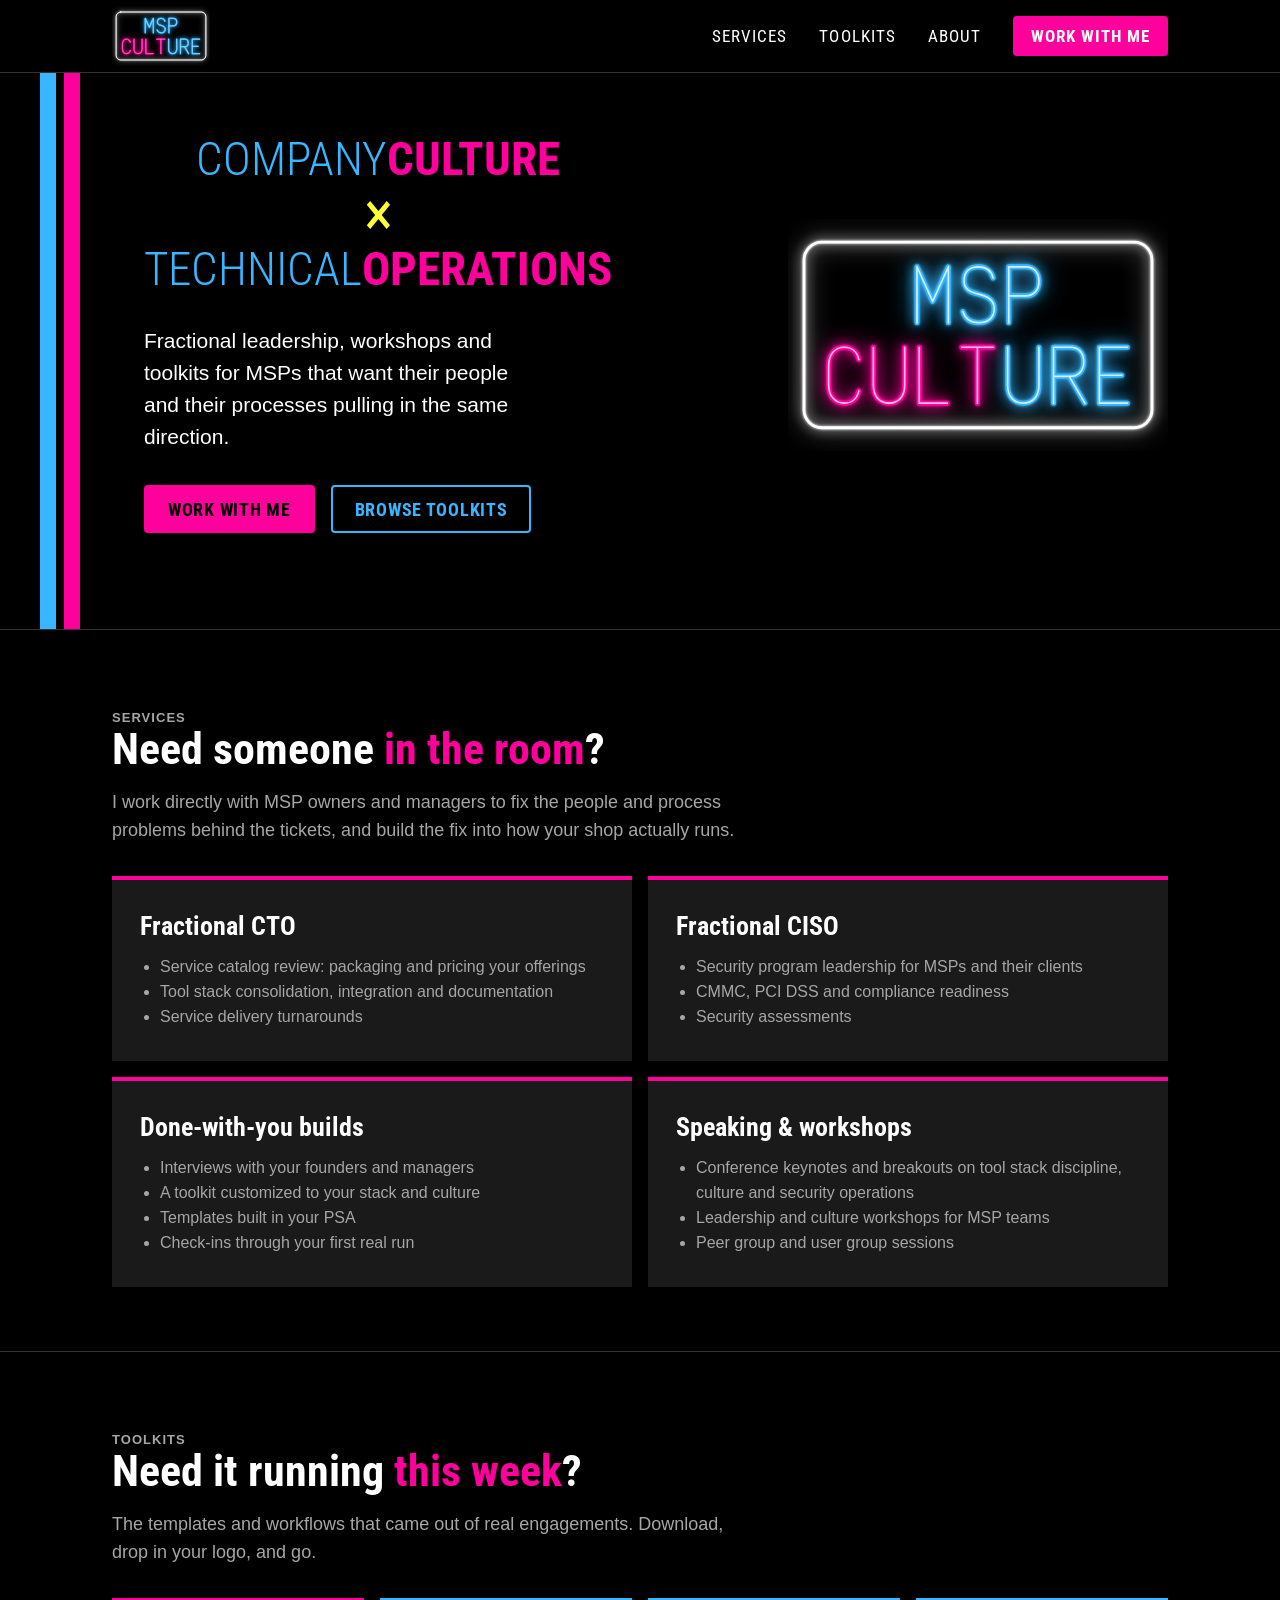
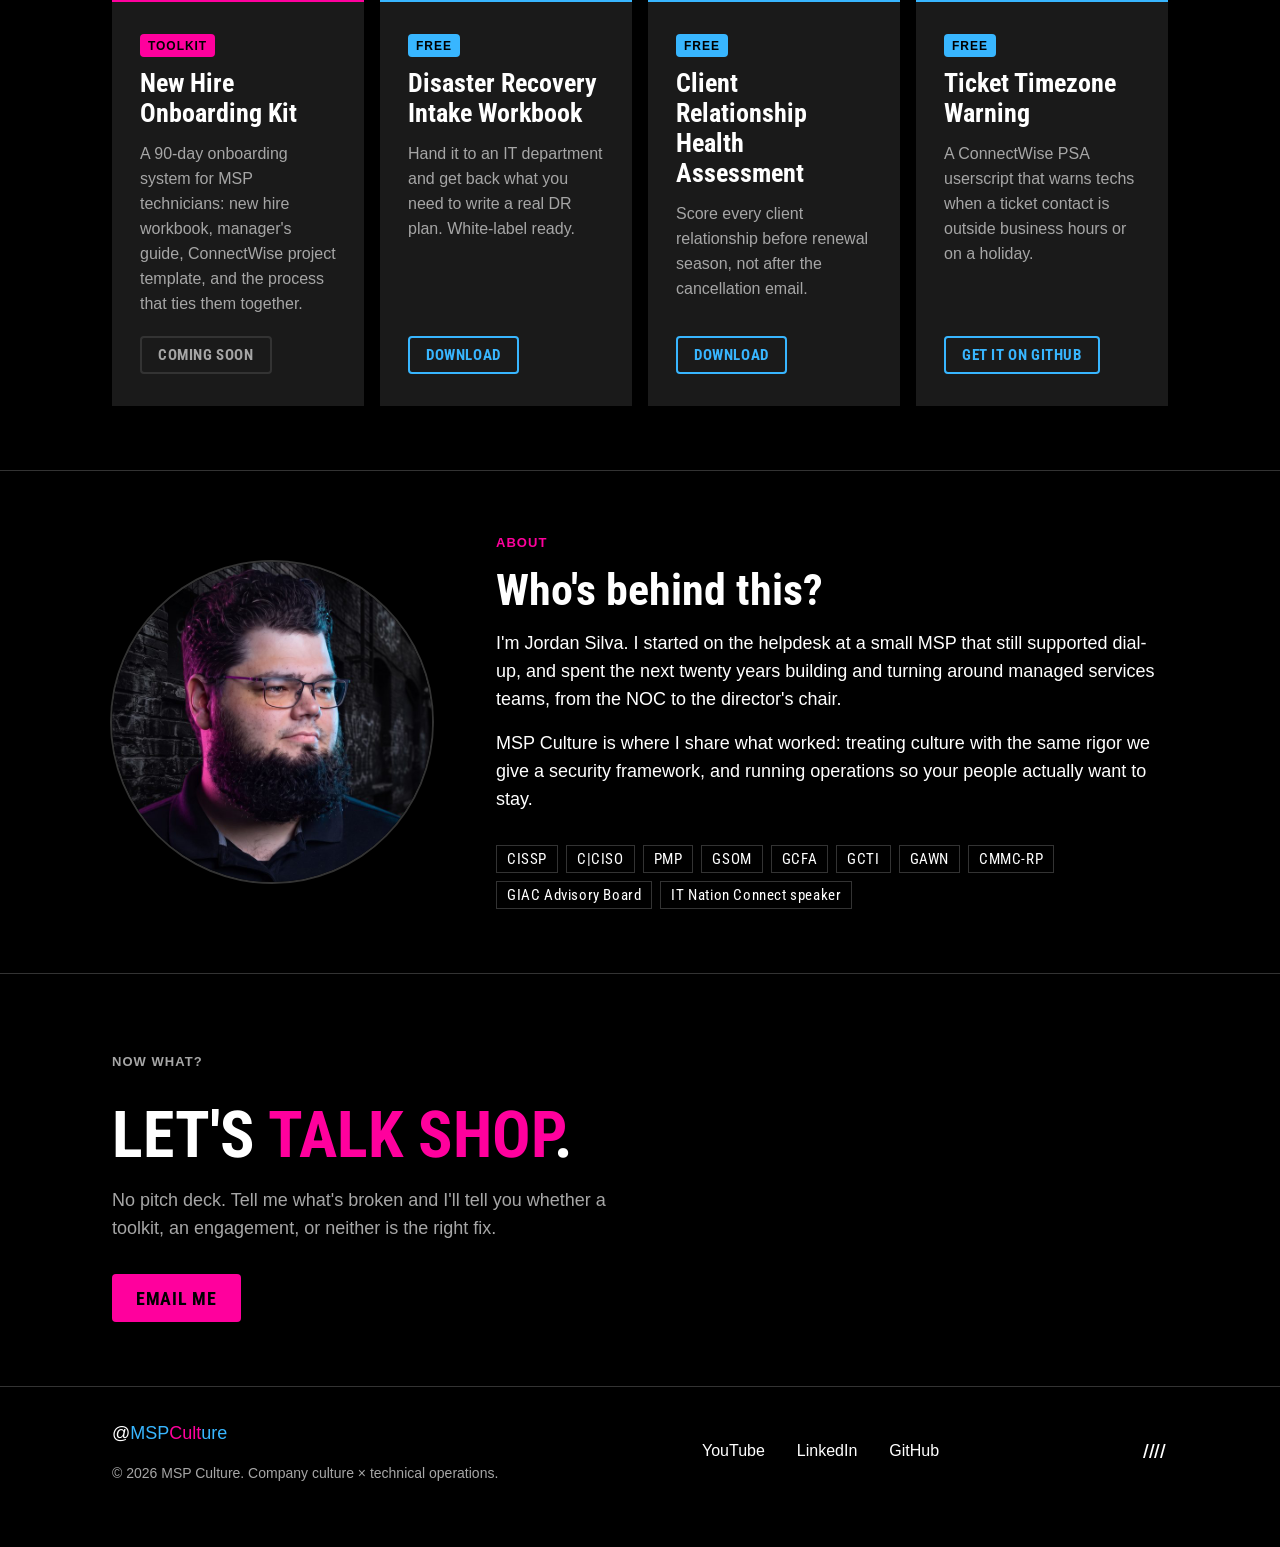
==== public/index.html @ 6aa575a7 "Rename pentest bullet to security assessments Co-Authored-By: Claude Opus 5.5 <noreply@anthropic.com" ====
<!doctype html>
<html lang="en">
<head>
<meta charset="utf-8">
<meta name="viewport" content="width=device-width, initial-scale=1">
<title>MSP Culture</title>
<meta name="description" content="Fractional leadership, workshops and toolkits for MSPs. Company culture × technical operations, from Jordan Silva.">
<meta property="og:title" content="MSP Culture">
<meta property="og:description" content="Fractional leadership, workshops and toolkits for MSPs. Company culture × technical operations.">
<meta property="og:image" content="https://mspculture.com/assets/og-image.jpg">
<meta property="og:url" content="https://mspculture.com/">
<meta name="twitter:card" content="summary_large_image">
<link rel="icon" href="assets/avatar.svg" type="image/svg+xml">
<link rel="preconnect" href="https://fonts.googleapis.com">
<link rel="preconnect" href="https://fonts.gstatic.com" crossorigin>
<link href="https://fonts.googleapis.com/css2?family=Roboto+Condensed:wght@300;400;700&display=swap" rel="stylesheet">
<style>
:root{
  --ground:#000;--surface-raised:#1a1a1a;--hairline:#333;
  --ink:#fff;--ink-muted:#a6a6a6;
  --cyan:#38b6ff;--magenta:#ff009d;--yellow:#ffff33;--on-accent:#000;
  --font-display:"Roboto Condensed","Arial Narrow",sans-serif;
  --font-sans:Aptos,Arial,Helvetica,sans-serif;
  --s1:8px;--s2:16px;--s4:32px;--s8:64px;
  --max:1120px;
  color-scheme:dark;
}
*{box-sizing:border-box}
html{scroll-behavior:smooth}
body{margin:0;background:var(--ground);color:var(--ink);font-family:var(--font-sans);font-size:18px;line-height:28px;-webkit-font-smoothing:antialiased}
img{max-width:100%;display:block}
a{color:var(--cyan)}
a:focus-visible,button:focus-visible{outline:2px solid var(--yellow);outline-offset:3px}
.wrap{max-width:var(--max);margin:0 auto;padding:0 var(--s4)}
.label{font-family:var(--font-sans);font-size:13px;line-height:16px;font-weight:700;letter-spacing:.08em;text-transform:uppercase;color:var(--magenta);margin:0 0 var(--s2)}
h1,h2,h3{font-family:var(--font-display);margin:0}
h2{font-size:44px;line-height:1.05;font-weight:700}
h3{font-size:26px;line-height:1.15;font-weight:700}
.muted{color:var(--ink-muted)}
.em{color:var(--magenta)}

/* buttons */
.btn{display:inline-block;font-family:var(--font-display);font-weight:700;font-size:18px;letter-spacing:.04em;text-transform:uppercase;text-decoration:none;padding:14px 22px 12px;border-radius:4px;border:2px solid transparent;line-height:1}
.btn-primary{background:var(--magenta);color:var(--on-accent)}
.btn-primary:hover{background:#ff3db3}
.btn-ghost{border-color:var(--cyan);color:var(--cyan)}
.btn-ghost:hover{background:var(--cyan);color:var(--on-accent)}
.btn-sm{font-size:15px;padding:10px 16px 9px}

/* header */
header{position:sticky;top:0;z-index:10;background:rgba(0,0,0,.92);backdrop-filter:blur(6px);border-bottom:1px solid var(--hairline)}
.nav{display:flex;align-items:center;justify-content:space-between;gap:var(--s2);height:72px}
.nav-logo img{height:60px;width:auto}
.nav ul{display:flex;gap:var(--s4);list-style:none;margin:0;padding:0;align-items:center}
.nav ul a{color:var(--ink);text-decoration:none;font-family:var(--font-display);font-size:17px;letter-spacing:.06em;text-transform:uppercase}
.nav ul a:hover{color:var(--cyan)}

/* hero */
.hero{position:relative;overflow:hidden;padding:var(--s8) 0 calc(var(--s8) + var(--s4))}
.stripes{position:absolute;top:0;bottom:0;left:max(16px,calc((100vw - var(--max))/2 - 40px));width:40px;pointer-events:none}
.stripes i{position:absolute;top:0;bottom:0;width:var(--s2)}
.stripes i:first-child{left:0;background:var(--cyan)}
.stripes i:last-child{left:24px;background:var(--magenta)}
.hero-grid{display:grid;grid-template-columns:minmax(0,1fr) minmax(0,380px);gap:var(--s8);align-items:center;padding-left:var(--s8)}
.lockup{display:inline-block;text-align:center;font-family:var(--font-display);text-transform:uppercase;font-size:clamp(26px,3.7vw,54px);line-height:.95;margin:0}
.lockup .l{font-weight:300;color:var(--cyan)}
.lockup .b{font-weight:700;color:var(--magenta)}
.lockup .x{display:block;color:var(--yellow);font-weight:400;font-size:1.3em;line-height:1;margin:.04em 0 .02em}
.hero p.lead{font-size:21px;line-height:32px;max-width:34ch;margin:var(--s4) 0}
.cta-row{display:flex;flex-wrap:wrap;gap:var(--s2)}
.hero-logo{width:100%;height:auto;max-width:380px;margin-left:auto}

/* sections */
section{padding:var(--s8) 0;border-top:1px solid var(--hairline)}
.sec-head{max-width:640px;margin-bottom:var(--s4)}
.sec-head p{margin:var(--s2) 0 0;color:var(--ink-muted)}

/* cards */
.grid{display:grid;grid-template-columns:repeat(auto-fill,minmax(250px,1fr));gap:var(--s2)}
.card{background:var(--surface-raised);padding:var(--s4) 28px;display:flex;flex-direction:column;gap:12px;border-top:4px solid var(--cyan)}
.card.paid{border-top-color:var(--magenta)}
.card p{margin:0;color:var(--ink-muted);font-size:16px;line-height:25px;flex:1}
.tag{align-self:flex-start;font-size:12px;line-height:1;font-weight:700;letter-spacing:.08em;text-transform:uppercase;padding:6px 8px 5px;border-radius:4px;background:var(--cyan);color:var(--on-accent)}
.paid .tag{background:var(--magenta)}
.card .btn{align-self:flex-start;margin-top:8px}

/* services */
.svc{display:grid;grid-template-columns:repeat(2,1fr);gap:var(--s2)}
.svc .card{border-top-color:var(--magenta)}
.svc ul{margin:0;padding-left:20px;color:var(--ink-muted);font-size:16px;line-height:25px;flex:1}

/* about */
.about{display:grid;grid-template-columns:320px 1fr;gap:var(--s8);align-items:center}
.headshot{width:100%;height:auto;aspect-ratio:1;border-radius:50%;object-fit:cover;box-shadow:0 0 0 2px var(--hairline)}
.about p{margin:0 0 var(--s2)}
.creds{display:flex;flex-wrap:wrap;gap:var(--s1);list-style:none;padding:0;margin:var(--s4) 0 0}
.creds li{font-family:var(--font-display);font-size:15px;letter-spacing:.04em;border:1px solid var(--hairline);padding:6px 10px 5px;line-height:1}

/* closing */
.closing{text-align:left}
.closing h2{font-size:clamp(40px,6vw,64px);text-transform:uppercase}
.closing p{max-width:52ch;color:var(--ink-muted);margin:var(--s2) 0 var(--s4)}

/* footer */
footer{border-top:1px solid var(--hairline);padding:var(--s4) 0 var(--s8)}
.foot{display:flex;flex-wrap:wrap;justify-content:space-between;align-items:center;gap:var(--s4)}
.handle{font-size:18px;color:var(--ink)}
.handle .c{color:var(--cyan)}.handle .m{color:var(--magenta)}
.foot nav{display:flex;gap:var(--s4);flex-wrap:wrap}
.foot nav a{color:var(--ink);text-decoration:none;font-size:16px}
.foot nav a:hover{color:var(--cyan)}
.slashes{font-family:var(--font-display);font-weight:700;letter-spacing:.1em;color:var(--ink)}
.copy{font-size:14px;line-height:20px;color:var(--ink-muted);margin-top:var(--s2)}

@media (max-width:900px){
  .hero-grid{grid-template-columns:minmax(0,1fr);gap:var(--s4)}
  .lockup{font-size:clamp(26px,7.2vw,60px)}
  .hero-logo{margin:0;max-width:300px;order:-1}
  .svc{grid-template-columns:1fr}
  .about{grid-template-columns:1fr;gap:var(--s4)}
  .headshot{max-width:260px}
  .nav ul li:not(:last-child){display:none}
}
@media (max-width:600px){
  body{font-size:17px;line-height:26px}
  .wrap{padding:0 20px}
  .nav{height:60px}
  .nav-logo img{height:40px}
  .nav .btn-sm{font-size:13px;padding:9px 12px 8px}
  .hero{padding:40px 0 48px}
  .hero-logo{display:none}
  .hero-grid{padding-left:28px}
  .stripes{left:8px;width:20px}
  .stripes i{width:6px}.stripes i:last-child{left:10px}
  .lockup{font-size:clamp(24px,7vw,40px);line-height:1}
  .hero p.lead{font-size:18px;line-height:28px;margin:24px 0 28px}
  .cta-row{flex-direction:column;gap:12px}
  .cta-row .btn{text-align:center;width:100%}
  section{padding:48px 0}
  .sec-head{margin-bottom:24px}
  h2{font-size:30px;line-height:1.1}
  h3{font-size:22px}
  .grid,.svc{gap:12px}
  .card{padding:24px 20px;gap:10px}
  .card .btn{align-self:stretch;text-align:center}
  .headshot{max-width:180px}
  .about{gap:24px}
  .creds li{font-size:13px;padding:5px 8px 4px}
  .closing h2{font-size:36px}
  .foot{flex-direction:column;align-items:flex-start;gap:20px}
  .slashes{display:none}
}
@media (prefers-reduced-motion:reduce){html{scroll-behavior:auto}}
</style>
</head>
<body>

<header>
  <div class="wrap nav">
    <a class="nav-logo" href="#top" aria-label="MSP Culture home"><img src="assets/logo-neon.svg" alt="MSP Culture" width="79" height="48"></a>
    <nav aria-label="Main">
      <ul>
        <li><a href="#services">Services</a></li>
        <li><a href="#toolkits">Toolkits</a></li>
        <li><a href="#about">About</a></li>
        <li><a class="btn btn-primary btn-sm" href="#work-with-me">Work with me</a></li>
      </ul>
    </nav>
  </div>
</header>

<main id="top">

  <div class="hero">
    <div class="stripes" aria-hidden="true"><i></i><i></i></div>
    <div class="wrap hero-grid">
      <div>
        <h1 class="lockup">
          <span class="l">Company</span><span class="b">Culture</span>
          <span class="x" aria-label="times">×</span>
          <span class="l">Technical</span><span class="b">Operations</span>
        </h1>
        <p class="lead">Fractional leadership, workshops and toolkits for MSPs that want their people and their processes pulling in the same direction.</p>
        <div class="cta-row">
          <a class="btn btn-primary" href="#services">Work with me</a>
          <a class="btn btn-ghost" href="#toolkits">Browse toolkits</a>
        </div>
      </div>
      <img class="hero-logo" src="assets/logo-neon.svg" alt="" width="720" height="440">
    </div>
  </div>

  <section id="services">
    <div class="wrap">
      <div class="sec-head">
        <p class="label">Services</p>
        <h2>Need someone <span class="em">in the room</span>?</h2>
        <p>I work directly with MSP owners and managers to fix the people and process problems behind the tickets, and build the fix into how your shop actually runs.</p>
      </div>
      <div class="svc">
        <article class="card">
          <h3>Fractional CTO</h3>
          <ul>
            <li>Service catalog review: packaging and pricing your offerings</li>
            <li>Tool stack consolidation, integration and documentation</li>
            <li>Service delivery turnarounds</li>
          </ul>
        </article>
        <article class="card">
          <h3>Fractional CISO</h3>
          <ul>
            <li>Security program leadership for MSPs and their clients</li>
            <li>CMMC, PCI DSS and compliance readiness</li>
            <li>Security assessments</li>
          </ul>
        </article>
        <article class="card">
          <h3>Done-with-you builds</h3>
          <ul>
            <li>Interviews with your founders and managers</li>
            <li>A toolkit customized to your stack and culture</li>
            <li>Templates built in your PSA</li>
            <li>Check-ins through your first real run</li>
          </ul>
        </article>
        <article class="card">
          <h3>Speaking &amp; workshops</h3>
          <ul>
            <li>Conference keynotes and breakouts on tool stack discipline, culture and security operations</li>
            <li>Leadership and culture workshops for MSP teams</li>
            <li>Peer group and user group sessions</li>
          </ul>
        </article>
      </div>
    </div>
  </section>

  <section id="toolkits">
    <div class="wrap">
      <div class="sec-head">
        <p class="label">Toolkits</p>
        <h2>Need it running <span class="em">this week</span>?</h2>
        <p>The templates and workflows that came out of real engagements. Download, drop in your logo, and go.</p>
      </div>
      <div class="grid">
        <article class="card paid">
          <span class="tag">Toolkit</span>
          <h3>New Hire Onboarding Kit</h3>
          <p>A 90-day onboarding system for MSP technicians: new hire workbook, manager's guide, ConnectWise project template, and the process that ties them together.</p>
          <span class="btn btn-ghost btn-sm" style="border-color:var(--hairline);color:var(--ink-muted)">Coming soon</span>
        </article>
        <article class="card">
          <span class="tag">Free</span>
          <h3>Disaster Recovery Intake Workbook</h3>
          <p>Hand it to an IT department and get back what you need to write a real DR plan. White-label ready.</p>
          <a class="btn btn-ghost btn-sm" href="https://github.com/MSPCulture/msp-culture">Download</a>
        </article>
        <article class="card">
          <span class="tag">Free</span>
          <h3>Client Relationship Health Assessment</h3>
          <p>Score every client relationship before renewal season, not after the cancellation email.</p>
          <a class="btn btn-ghost btn-sm" href="https://github.com/MSPCulture/msp-culture">Download</a>
        </article>
        <article class="card">
          <span class="tag">Free</span>
          <h3>Ticket Timezone Warning</h3>
          <p>A ConnectWise PSA userscript that warns techs when a ticket contact is outside business hours or on a holiday.</p>
          <a class="btn btn-ghost btn-sm" href="https://github.com/MSPCulture/msp-culture">Get it on GitHub</a>
        </article>
      </div>
    </div>
  </section>

  <section id="about">
    <div class="wrap about">
      <img class="headshot" src="assets/jordan-silva.jpg" alt="Jordan Silva" width="720" height="720">
      <div>
        <p class="label">About</p>
        <h2>Who's behind this?</h2>
        <p style="margin-top:var(--s2)">I'm Jordan Silva. I started on the helpdesk at a small MSP that still supported dial-up, and spent the next twenty years building and turning around managed services teams, from the NOC to the director's chair.</p>
        <p>MSP Culture is where I share what worked: treating culture with the same rigor we give a security framework, and running operations so your people actually want to stay.</p>
        <ul class="creds" aria-label="Credentials">
          <li>CISSP</li><li>C|CISO</li><li>PMP</li><li>GSOM</li><li>GCFA</li><li>GCTI</li><li>GAWN</li><li>CMMC-RP</li><li>GIAC Advisory Board</li><li>IT Nation Connect speaker</li>
        </ul>
      </div>
    </div>
  </section>

  <section id="work-with-me">
    <div class="wrap closing">
      <p class="label">Now what?</p>
      <h2>Let's <span class="em">talk shop</span>.</h2>
      <p>No pitch deck. Tell me what's broken and I'll tell you whether a toolkit, an engagement, or neither is the right fix.</p>
      <div class="cta-row">
        <a class="btn btn-primary" href="mailto:jordan@mspculture.com">Email me</a>
      </div>
    </div>
  </section>

</main>

<footer>
  <div class="wrap">
    <div class="foot">
      <div>
        <div class="handle">@<span class="c">MSP</span><span class="m">Cult</span><span class="c">ure</span></div>
        <div class="copy">© 2026 MSP Culture. Company culture × technical operations.</div>
      </div>
      <nav aria-label="Social">
        <a href="https://www.youtube.com/@mspculture">YouTube</a>
        <a href="https://www.linkedin.com/in/jordansilva">LinkedIn</a>
        <a href="https://github.com/MSPCulture">GitHub</a>
      </nav>
      <div class="slashes" aria-hidden="true">////</div>
    </div>
  </div>
</footer>

</body>
</html>
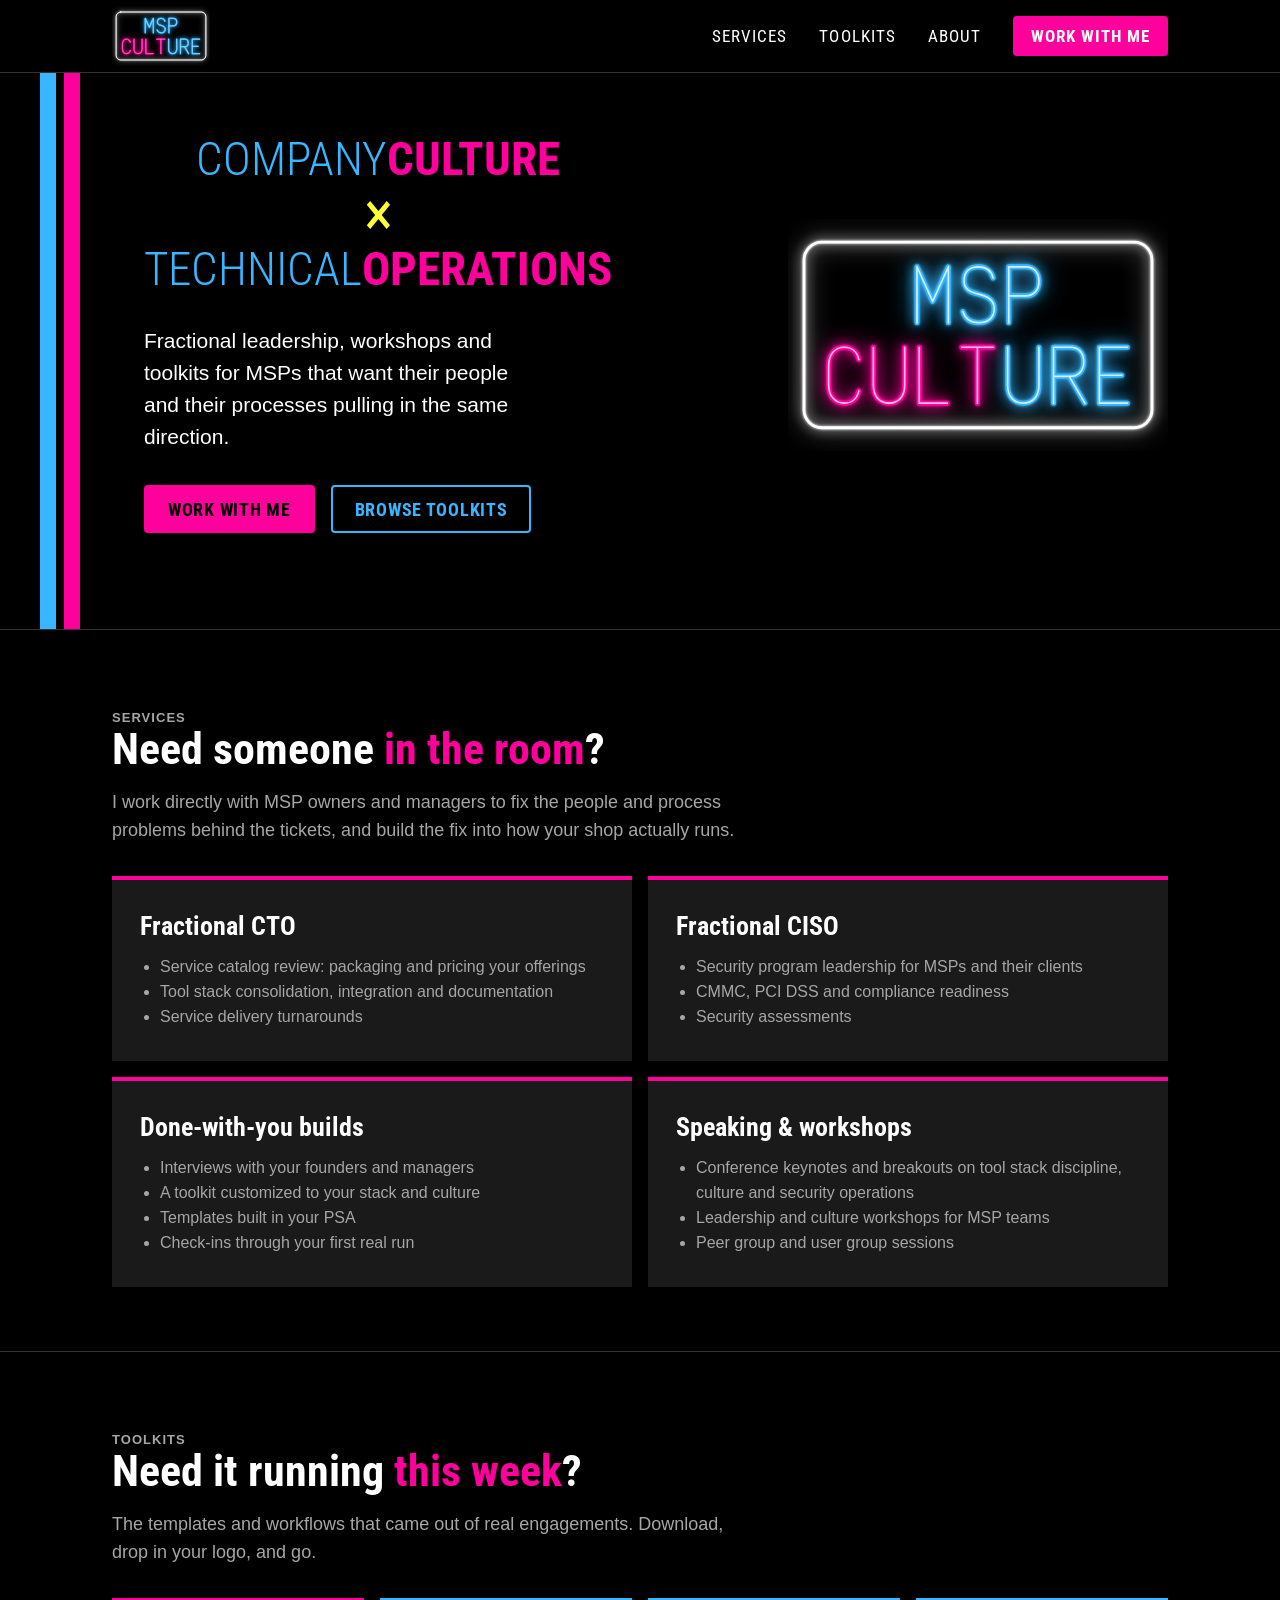
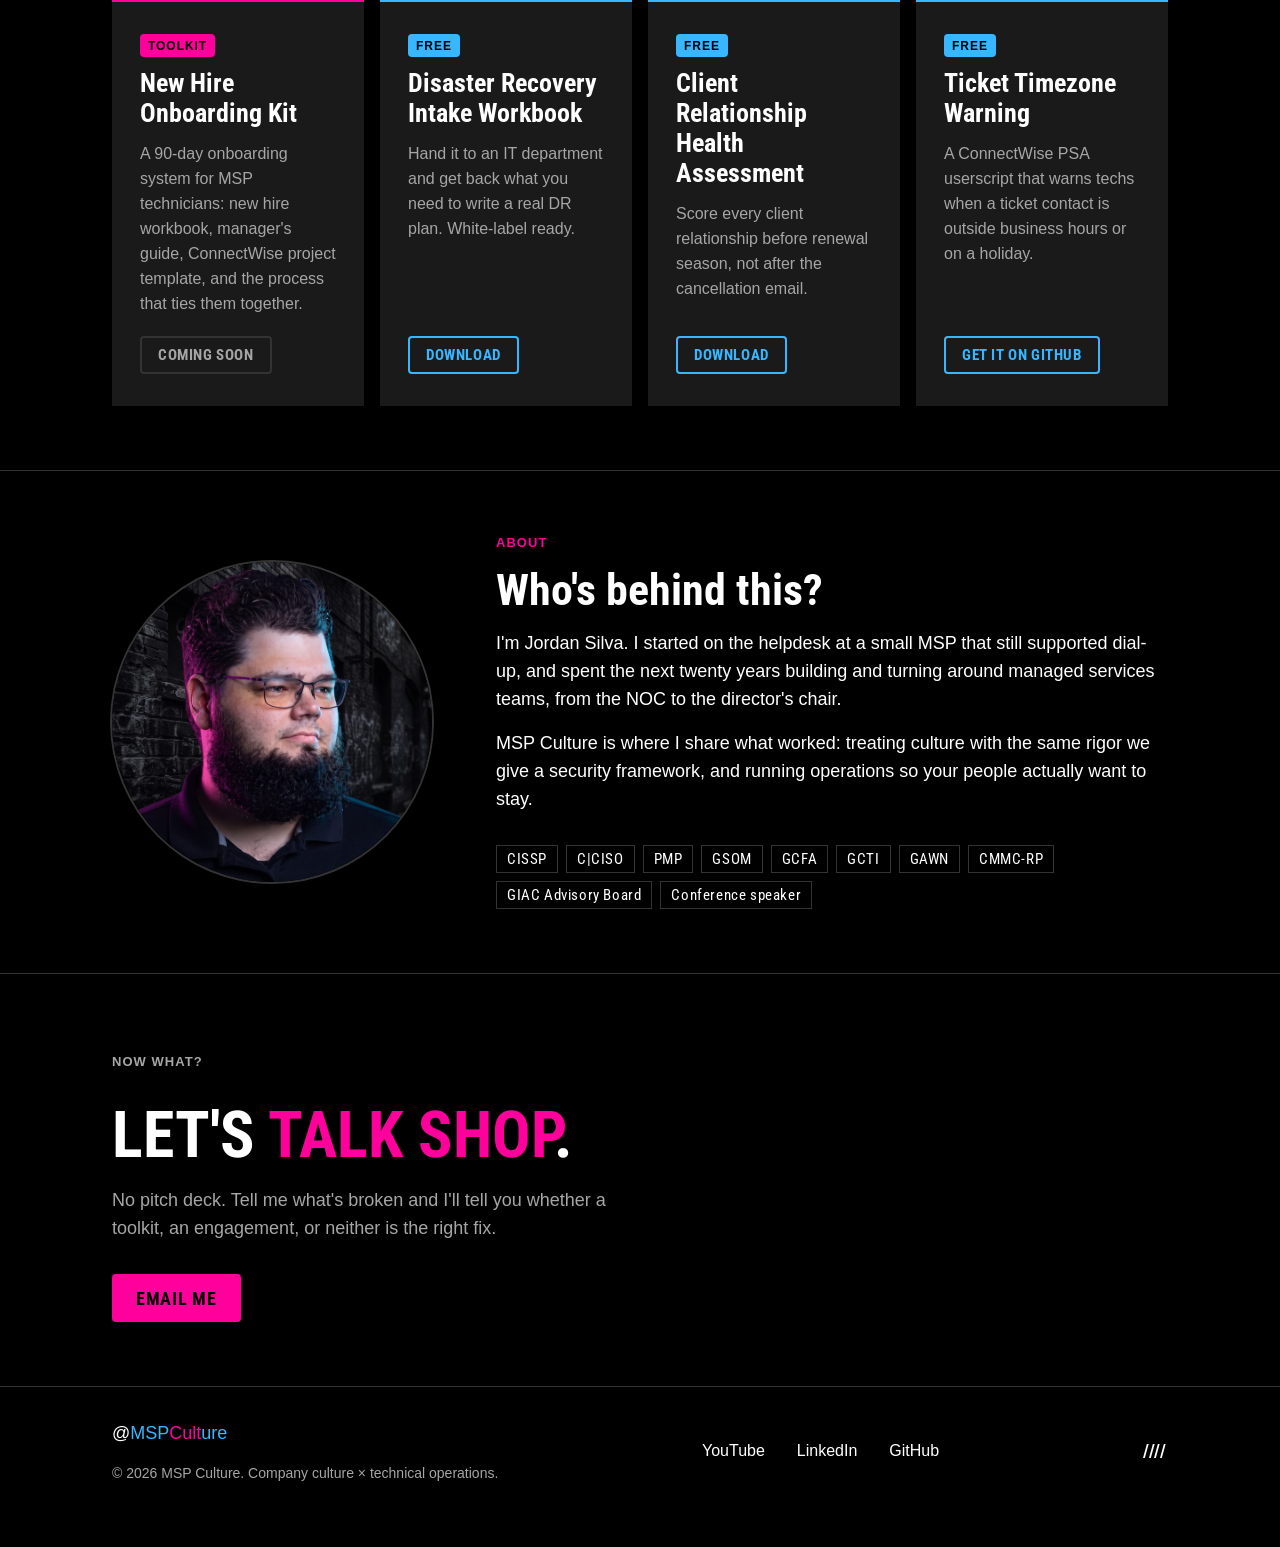
==== commit 5e929b50: "Generalize speaker credential to conference speaker Co-Authored-By: Claude Opus 5.5 <noreply@anthrop" ====
--- a/public/index.html
+++ b/public/index.html
@@ -280,7 +280,7 @@
         <p style="margin-top:var(--s2)">I'm Jordan Silva. I started on the helpdesk at a small MSP that still supported dial-up, and spent the next twenty years building and turning around managed services teams, from the NOC to the director's chair.</p>
         <p>MSP Culture is where I share what worked: treating culture with the same rigor we give a security framework, and running operations so your people actually want to stay.</p>
         <ul class="creds" aria-label="Credentials">
-          <li>CISSP</li><li>C|CISO</li><li>PMP</li><li>GSOM</li><li>GCFA</li><li>GCTI</li><li>GAWN</li><li>CMMC-RP</li><li>GIAC Advisory Board</li><li>IT Nation Connect speaker</li>
+          <li>CISSP</li><li>C|CISO</li><li>PMP</li><li>GSOM</li><li>GCFA</li><li>GCTI</li><li>GAWN</li><li>CMMC-RP</li><li>GIAC Advisory Board</li><li>Conference speaker</li>
         </ul>
       </div>
     </div>
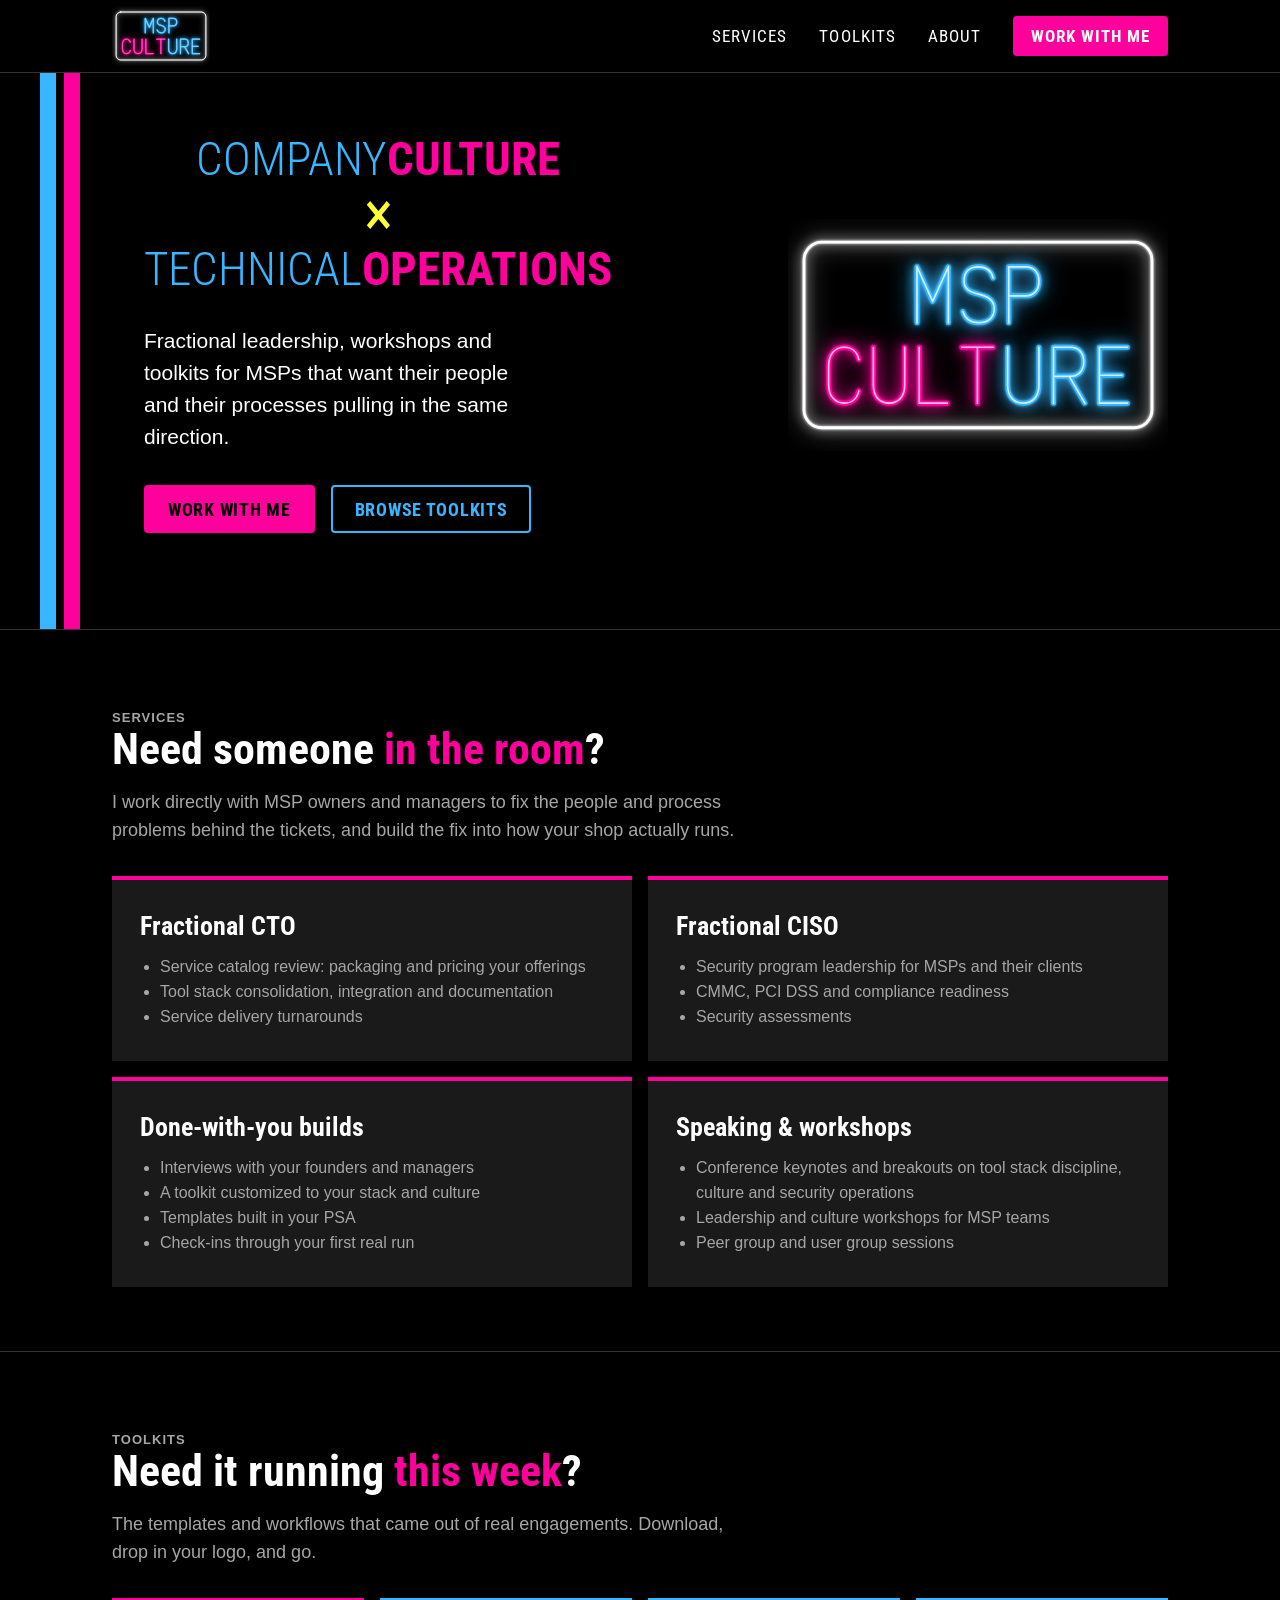
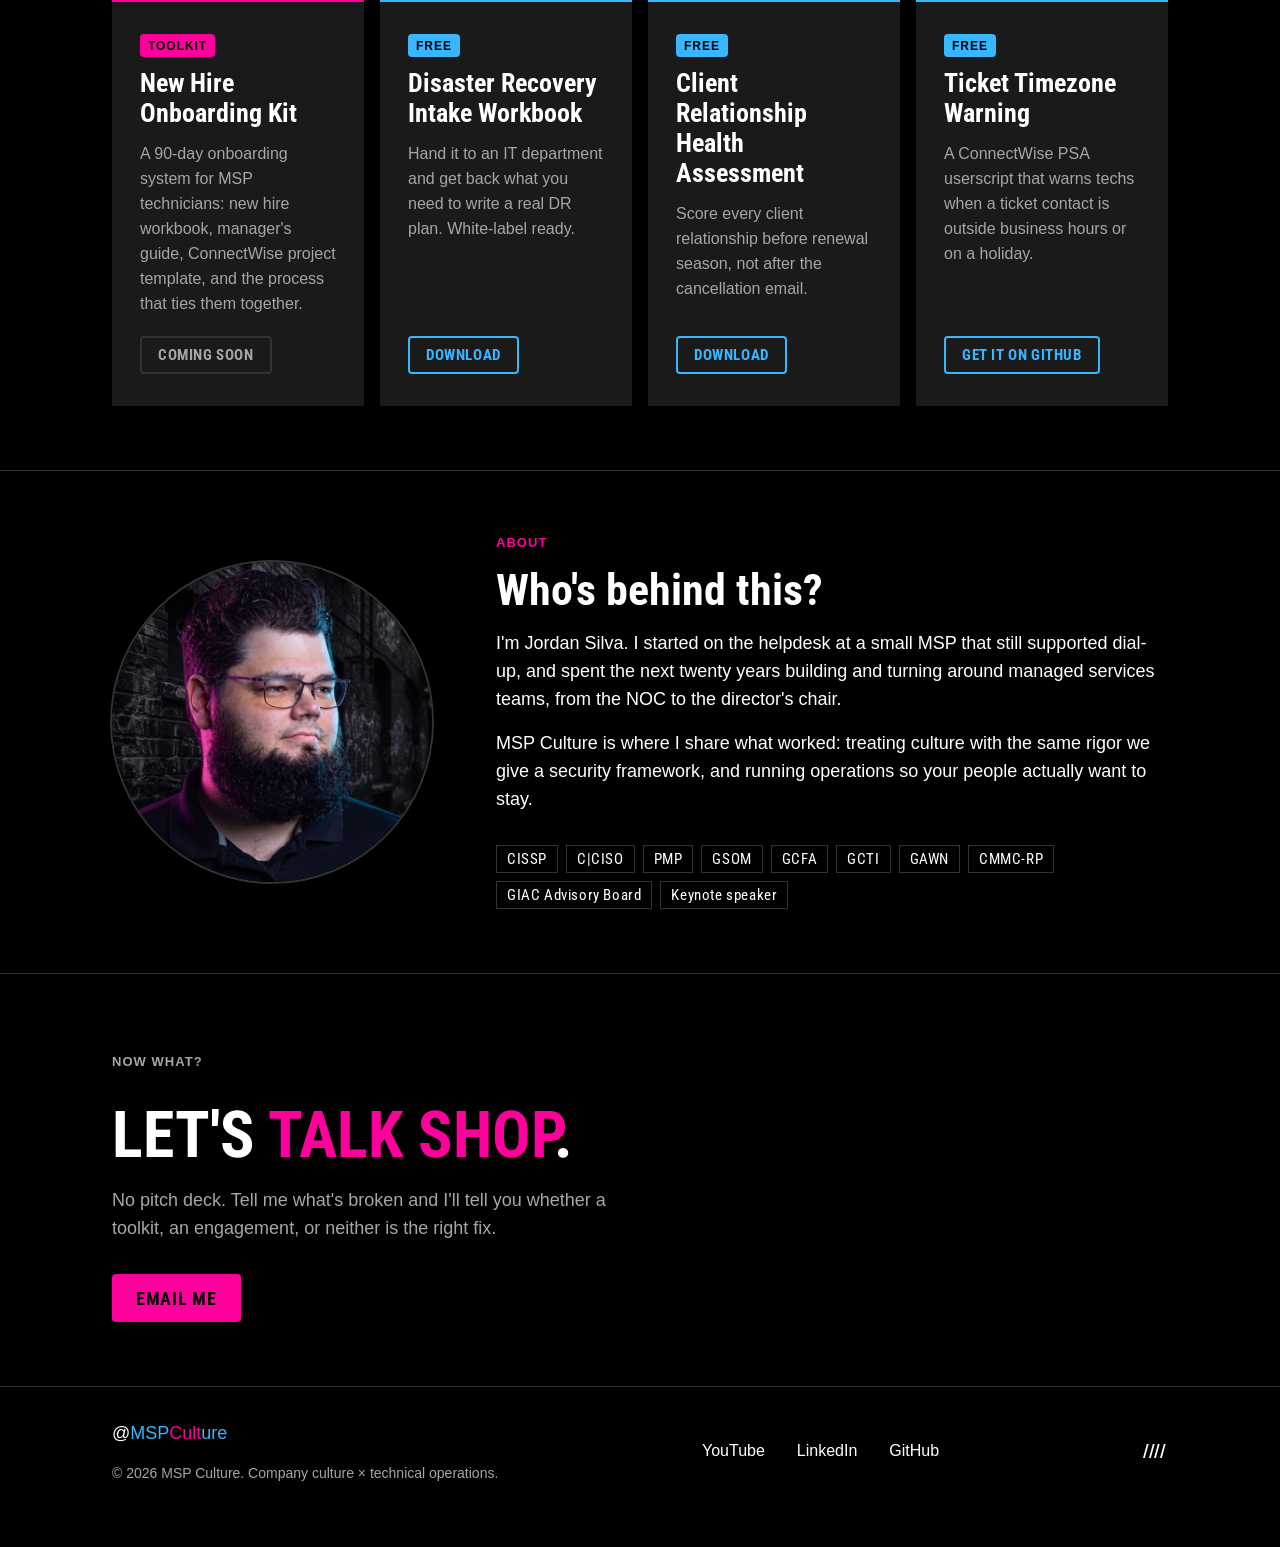
==== commit 32492bc0: "Speaker credential: keynote speaker Co-Authored-By: Claude Opus 5.5 <noreply@anthropic.com> Claude-S" ====
--- a/public/index.html
+++ b/public/index.html
@@ -280,7 +280,7 @@
         <p style="margin-top:var(--s2)">I'm Jordan Silva. I started on the helpdesk at a small MSP that still supported dial-up, and spent the next twenty years building and turning around managed services teams, from the NOC to the director's chair.</p>
         <p>MSP Culture is where I share what worked: treating culture with the same rigor we give a security framework, and running operations so your people actually want to stay.</p>
         <ul class="creds" aria-label="Credentials">
-          <li>CISSP</li><li>C|CISO</li><li>PMP</li><li>GSOM</li><li>GCFA</li><li>GCTI</li><li>GAWN</li><li>CMMC-RP</li><li>GIAC Advisory Board</li><li>Conference speaker</li>
+          <li>CISSP</li><li>C|CISO</li><li>PMP</li><li>GSOM</li><li>GCFA</li><li>GCTI</li><li>GAWN</li><li>CMMC-RP</li><li>GIAC Advisory Board</li><li>Keynote speaker</li>
         </ul>
       </div>
     </div>
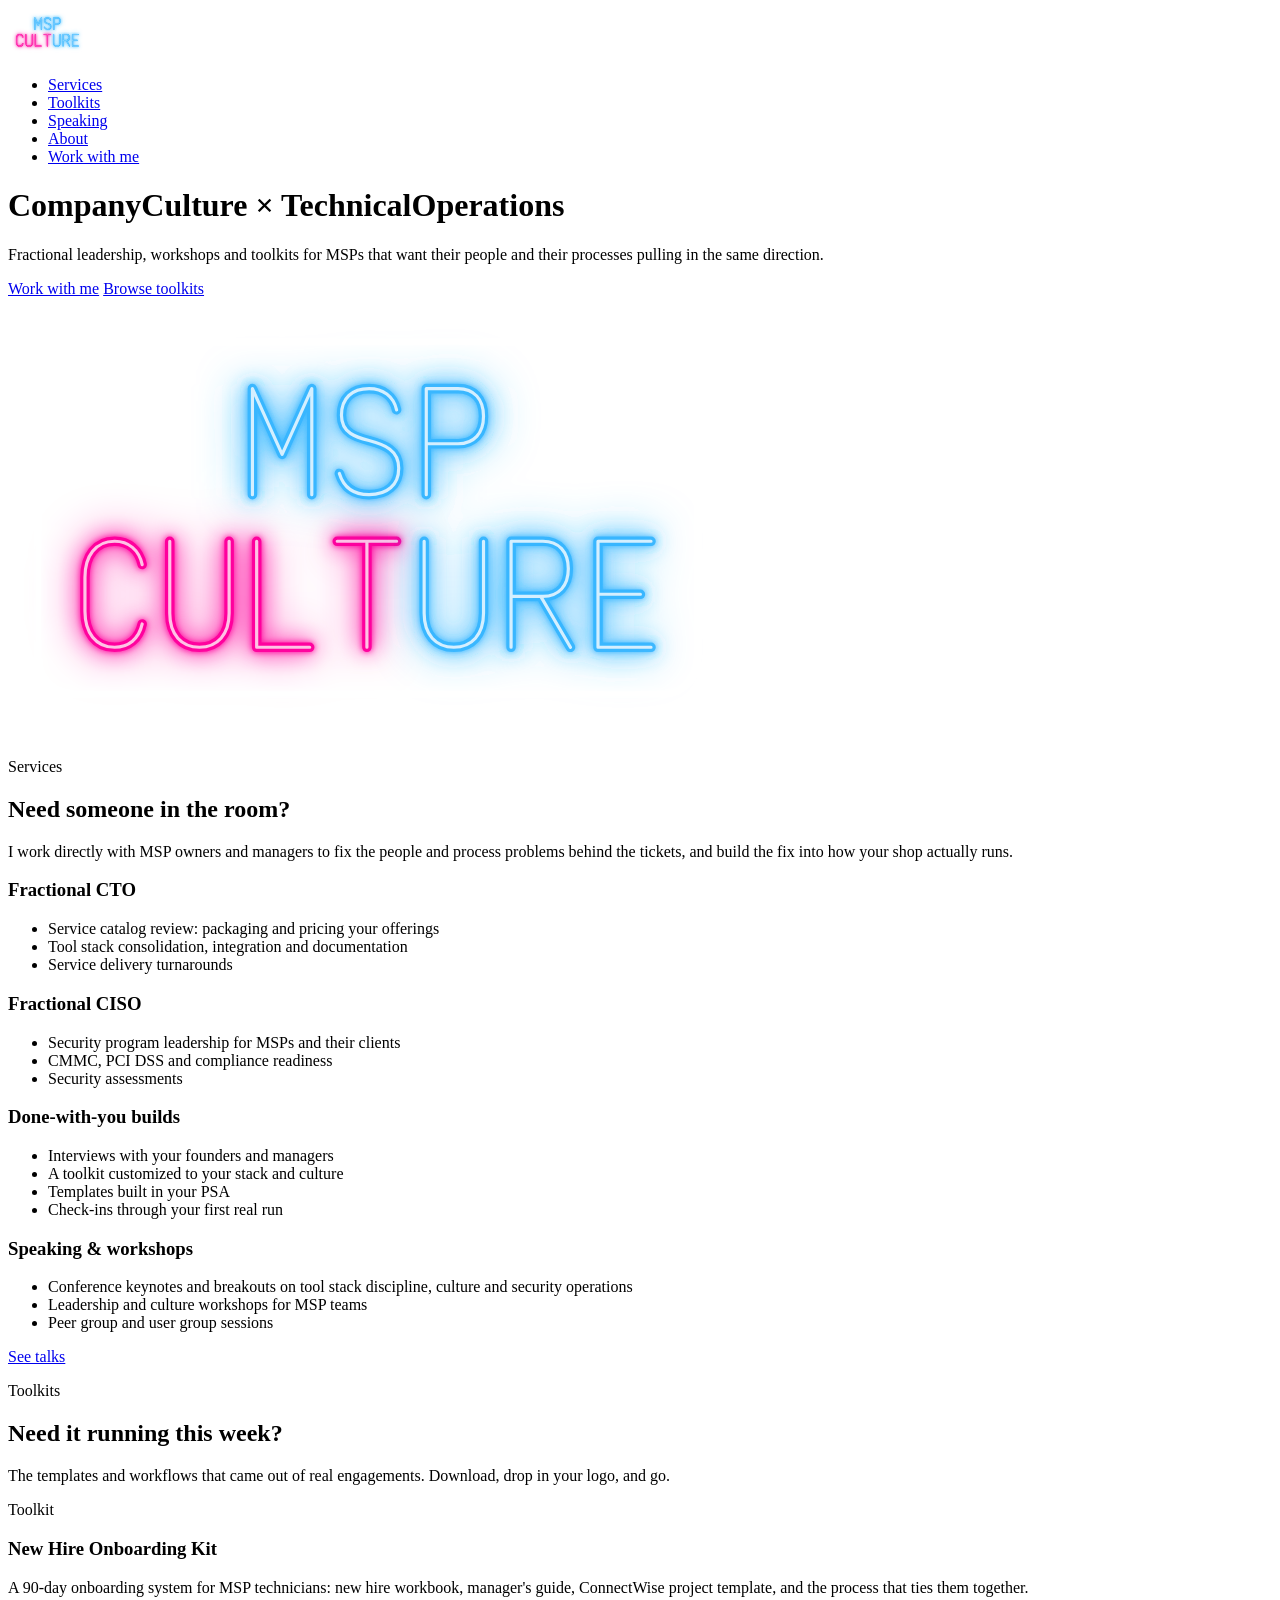
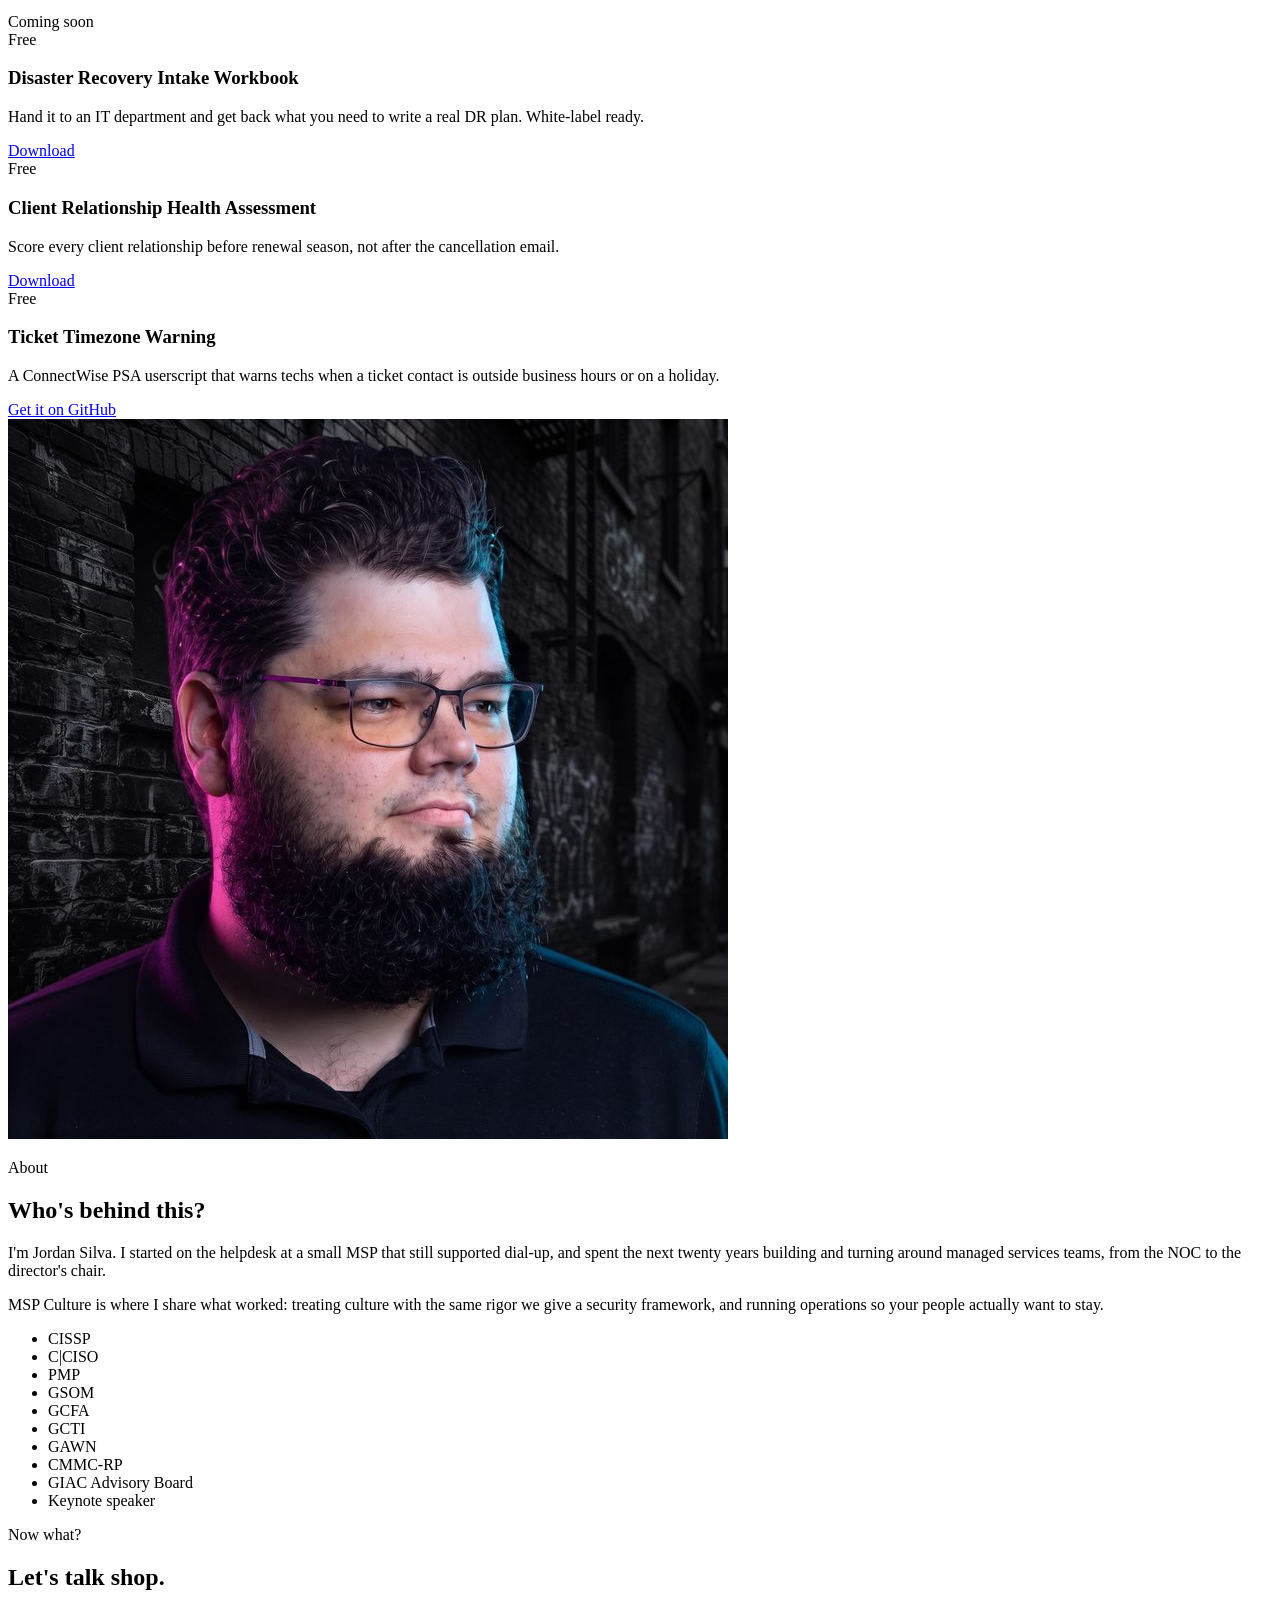
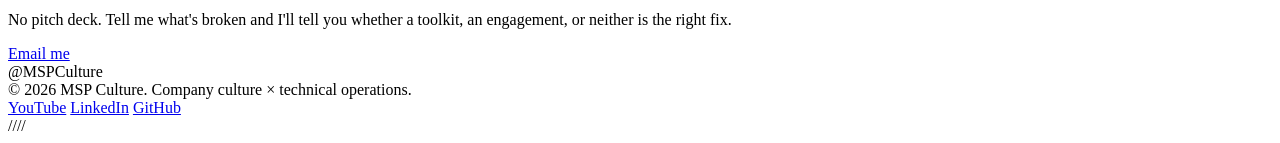
==== commit 001f3889: "Add speaking page and shared stylesheet Signature talks, past events (deck-dated only), formats, pre" ====
--- a/public/index.html
+++ b/public/index.html
@@ -14,154 +14,18 @@
 <link rel="preconnect" href="https://fonts.googleapis.com">
 <link rel="preconnect" href="https://fonts.gstatic.com" crossorigin>
 <link href="https://fonts.googleapis.com/css2?family=Roboto+Condensed:wght@300;400;700&display=swap" rel="stylesheet">
-<style>
-:root{
-  --ground:#000;--surface-raised:#1a1a1a;--hairline:#333;
-  --ink:#fff;--ink-muted:#a6a6a6;
-  --cyan:#38b6ff;--magenta:#ff009d;--yellow:#ffff33;--on-accent:#000;
-  --font-display:"Roboto Condensed","Arial Narrow",sans-serif;
-  --font-sans:Aptos,Arial,Helvetica,sans-serif;
-  --s1:8px;--s2:16px;--s4:32px;--s8:64px;
-  --max:1120px;
-  color-scheme:dark;
-}
-*{box-sizing:border-box}
-html{scroll-behavior:smooth}
-body{margin:0;background:var(--ground);color:var(--ink);font-family:var(--font-sans);font-size:18px;line-height:28px;-webkit-font-smoothing:antialiased}
-img{max-width:100%;display:block}
-a{color:var(--cyan)}
-a:focus-visible,button:focus-visible{outline:2px solid var(--yellow);outline-offset:3px}
-.wrap{max-width:var(--max);margin:0 auto;padding:0 var(--s4)}
-.label{font-family:var(--font-sans);font-size:13px;line-height:16px;font-weight:700;letter-spacing:.08em;text-transform:uppercase;color:var(--magenta);margin:0 0 var(--s2)}
-h1,h2,h3{font-family:var(--font-display);margin:0}
-h2{font-size:44px;line-height:1.05;font-weight:700}
-h3{font-size:26px;line-height:1.15;font-weight:700}
-.muted{color:var(--ink-muted)}
-.em{color:var(--magenta)}
-
-/* buttons */
-.btn{display:inline-block;font-family:var(--font-display);font-weight:700;font-size:18px;letter-spacing:.04em;text-transform:uppercase;text-decoration:none;padding:14px 22px 12px;border-radius:4px;border:2px solid transparent;line-height:1}
-.btn-primary{background:var(--magenta);color:var(--on-accent)}
-.btn-primary:hover{background:#ff3db3}
-.btn-ghost{border-color:var(--cyan);color:var(--cyan)}
-.btn-ghost:hover{background:var(--cyan);color:var(--on-accent)}
-.btn-sm{font-size:15px;padding:10px 16px 9px}
-
-/* header */
-header{position:sticky;top:0;z-index:10;background:rgba(0,0,0,.92);backdrop-filter:blur(6px);border-bottom:1px solid var(--hairline)}
-.nav{display:flex;align-items:center;justify-content:space-between;gap:var(--s2);height:72px}
-.nav-logo img{height:60px;width:auto}
-.nav ul{display:flex;gap:var(--s4);list-style:none;margin:0;padding:0;align-items:center}
-.nav ul a{color:var(--ink);text-decoration:none;font-family:var(--font-display);font-size:17px;letter-spacing:.06em;text-transform:uppercase}
-.nav ul a:hover{color:var(--cyan)}
-
-/* hero */
-.hero{position:relative;overflow:hidden;padding:var(--s8) 0 calc(var(--s8) + var(--s4))}
-.stripes{position:absolute;top:0;bottom:0;left:max(16px,calc((100vw - var(--max))/2 - 40px));width:40px;pointer-events:none}
-.stripes i{position:absolute;top:0;bottom:0;width:var(--s2)}
-.stripes i:first-child{left:0;background:var(--cyan)}
-.stripes i:last-child{left:24px;background:var(--magenta)}
-.hero-grid{display:grid;grid-template-columns:minmax(0,1fr) minmax(0,380px);gap:var(--s8);align-items:center;padding-left:var(--s8)}
-.lockup{display:inline-block;text-align:center;font-family:var(--font-display);text-transform:uppercase;font-size:clamp(26px,3.7vw,54px);line-height:.95;margin:0}
-.lockup .l{font-weight:300;color:var(--cyan)}
-.lockup .b{font-weight:700;color:var(--magenta)}
-.lockup .x{display:block;color:var(--yellow);font-weight:400;font-size:1.3em;line-height:1;margin:.04em 0 .02em}
-.hero p.lead{font-size:21px;line-height:32px;max-width:34ch;margin:var(--s4) 0}
-.cta-row{display:flex;flex-wrap:wrap;gap:var(--s2)}
-.hero-logo{width:100%;height:auto;max-width:380px;margin-left:auto}
-
-/* sections */
-section{padding:var(--s8) 0;border-top:1px solid var(--hairline)}
-.sec-head{max-width:640px;margin-bottom:var(--s4)}
-.sec-head p{margin:var(--s2) 0 0;color:var(--ink-muted)}
-
-/* cards */
-.grid{display:grid;grid-template-columns:repeat(auto-fill,minmax(250px,1fr));gap:var(--s2)}
-.card{background:var(--surface-raised);padding:var(--s4) 28px;display:flex;flex-direction:column;gap:12px;border-top:4px solid var(--cyan)}
-.card.paid{border-top-color:var(--magenta)}
-.card p{margin:0;color:var(--ink-muted);font-size:16px;line-height:25px;flex:1}
-.tag{align-self:flex-start;font-size:12px;line-height:1;font-weight:700;letter-spacing:.08em;text-transform:uppercase;padding:6px 8px 5px;border-radius:4px;background:var(--cyan);color:var(--on-accent)}
-.paid .tag{background:var(--magenta)}
-.card .btn{align-self:flex-start;margin-top:8px}
-
-/* services */
-.svc{display:grid;grid-template-columns:repeat(2,1fr);gap:var(--s2)}
-.svc .card{border-top-color:var(--magenta)}
-.svc ul{margin:0;padding-left:20px;color:var(--ink-muted);font-size:16px;line-height:25px;flex:1}
-
-/* about */
-.about{display:grid;grid-template-columns:320px 1fr;gap:var(--s8);align-items:center}
-.headshot{width:100%;height:auto;aspect-ratio:1;border-radius:50%;object-fit:cover;box-shadow:0 0 0 2px var(--hairline)}
-.about p{margin:0 0 var(--s2)}
-.creds{display:flex;flex-wrap:wrap;gap:var(--s1);list-style:none;padding:0;margin:var(--s4) 0 0}
-.creds li{font-family:var(--font-display);font-size:15px;letter-spacing:.04em;border:1px solid var(--hairline);padding:6px 10px 5px;line-height:1}
-
-/* closing */
-.closing{text-align:left}
-.closing h2{font-size:clamp(40px,6vw,64px);text-transform:uppercase}
-.closing p{max-width:52ch;color:var(--ink-muted);margin:var(--s2) 0 var(--s4)}
-
-/* footer */
-footer{border-top:1px solid var(--hairline);padding:var(--s4) 0 var(--s8)}
-.foot{display:flex;flex-wrap:wrap;justify-content:space-between;align-items:center;gap:var(--s4)}
-.handle{font-size:18px;color:var(--ink)}
-.handle .c{color:var(--cyan)}.handle .m{color:var(--magenta)}
-.foot nav{display:flex;gap:var(--s4);flex-wrap:wrap}
-.foot nav a{color:var(--ink);text-decoration:none;font-size:16px}
-.foot nav a:hover{color:var(--cyan)}
-.slashes{font-family:var(--font-display);font-weight:700;letter-spacing:.1em;color:var(--ink)}
-.copy{font-size:14px;line-height:20px;color:var(--ink-muted);margin-top:var(--s2)}
-
-@media (max-width:900px){
-  .hero-grid{grid-template-columns:minmax(0,1fr);gap:var(--s4)}
-  .lockup{font-size:clamp(26px,7.2vw,60px)}
-  .hero-logo{margin:0;max-width:300px;order:-1}
-  .svc{grid-template-columns:1fr}
-  .about{grid-template-columns:1fr;gap:var(--s4)}
-  .headshot{max-width:260px}
-  .nav ul li:not(:last-child){display:none}
-}
-@media (max-width:600px){
-  body{font-size:17px;line-height:26px}
-  .wrap{padding:0 20px}
-  .nav{height:60px}
-  .nav-logo img{height:40px}
-  .nav .btn-sm{font-size:13px;padding:9px 12px 8px}
-  .hero{padding:40px 0 48px}
-  .hero-logo{display:none}
-  .hero-grid{padding-left:28px}
-  .stripes{left:8px;width:20px}
-  .stripes i{width:6px}.stripes i:last-child{left:10px}
-  .lockup{font-size:clamp(24px,7vw,40px);line-height:1}
-  .hero p.lead{font-size:18px;line-height:28px;margin:24px 0 28px}
-  .cta-row{flex-direction:column;gap:12px}
-  .cta-row .btn{text-align:center;width:100%}
-  section{padding:48px 0}
-  .sec-head{margin-bottom:24px}
-  h2{font-size:30px;line-height:1.1}
-  h3{font-size:22px}
-  .grid,.svc{gap:12px}
-  .card{padding:24px 20px;gap:10px}
-  .card .btn{align-self:stretch;text-align:center}
-  .headshot{max-width:180px}
-  .about{gap:24px}
-  .creds li{font-size:13px;padding:5px 8px 4px}
-  .closing h2{font-size:36px}
-  .foot{flex-direction:column;align-items:flex-start;gap:20px}
-  .slashes{display:none}
-}
-@media (prefers-reduced-motion:reduce){html{scroll-behavior:auto}}
-</style>
+<link rel="stylesheet" href="/assets/site.css">
 </head>
 <body>
 
 <header>
   <div class="wrap nav">
-    <a class="nav-logo" href="#top" aria-label="MSP Culture home"><img src="assets/logo-neon.svg" alt="MSP Culture" width="79" height="48"></a>
+    <a class="nav-logo" href="/" aria-label="MSP Culture home"><img src="assets/logo-neon.svg" alt="MSP Culture" width="79" height="48"></a>
     <nav aria-label="Main">
       <ul>
         <li><a href="#services">Services</a></li>
         <li><a href="#toolkits">Toolkits</a></li>
+        <li><a href="/speaking">Speaking</a></li>
         <li><a href="#about">About</a></li>
         <li><a class="btn btn-primary btn-sm" href="#work-with-me">Work with me</a></li>
       </ul>
@@ -230,6 +94,7 @@
             <li>Leadership and culture workshops for MSP teams</li>
             <li>Peer group and user group sessions</li>
           </ul>
+          <a class="btn btn-ghost btn-sm" href="/speaking">See talks</a>
         </article>
       </div>
     </div>
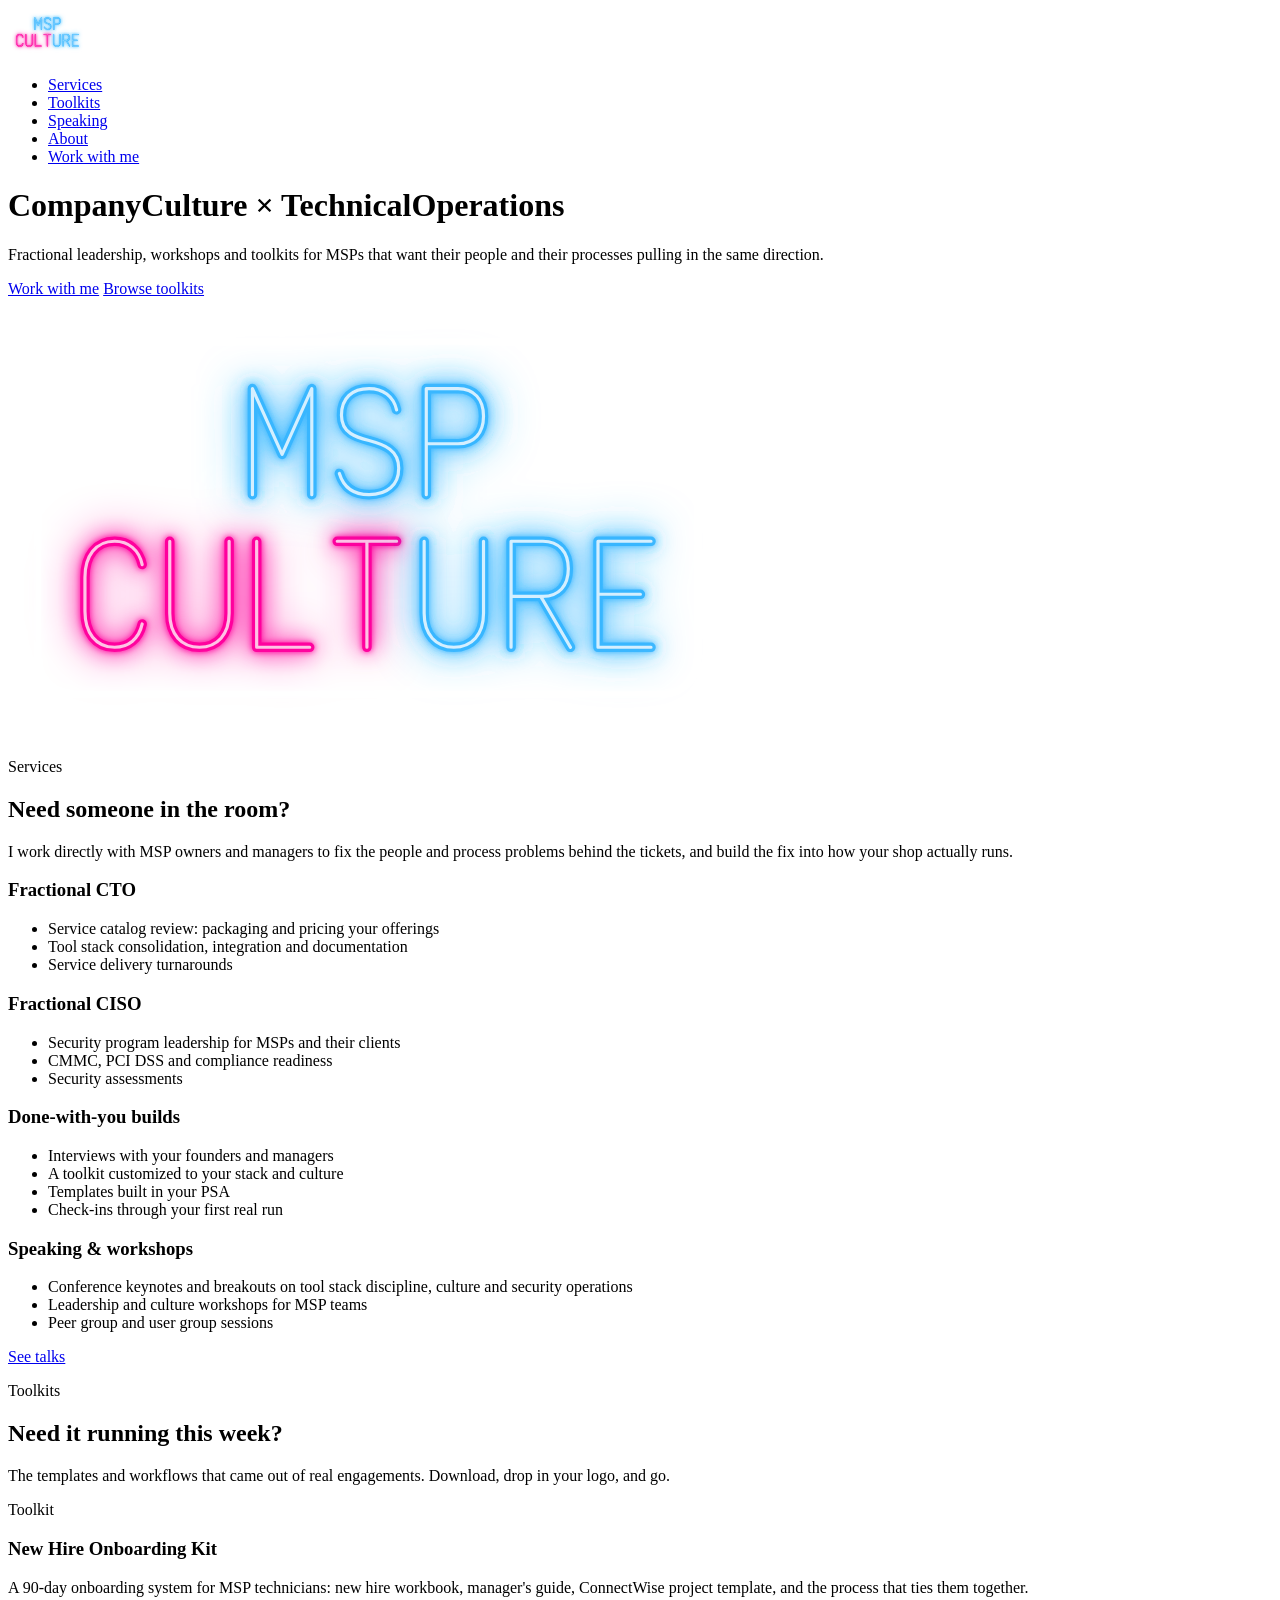
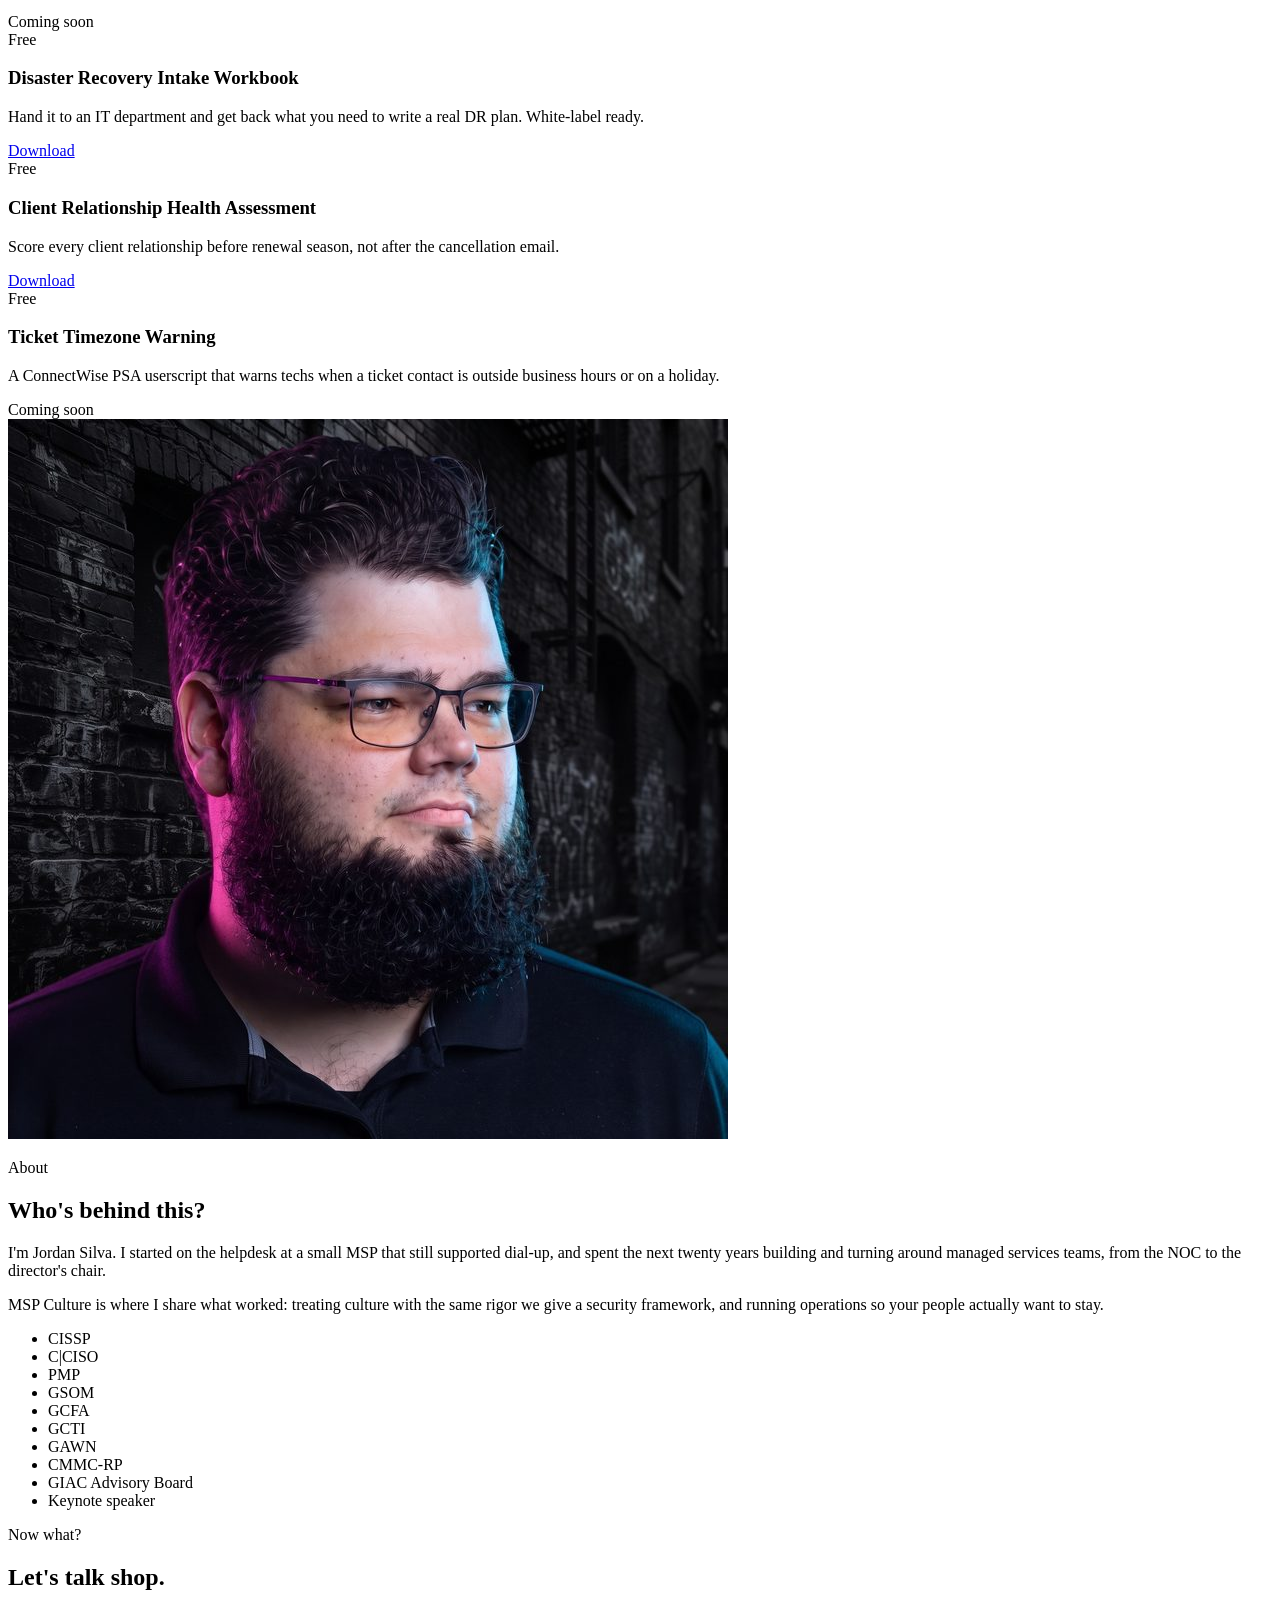
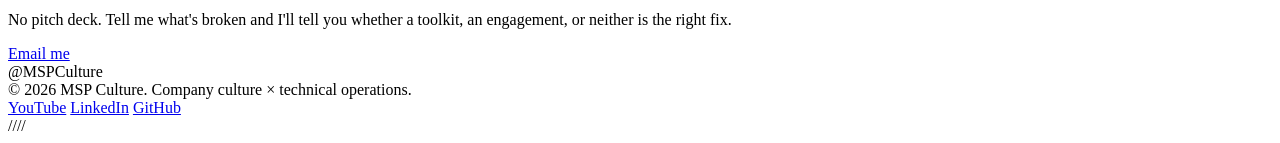
==== commit 80dbd152: "Deep-link free toolkits; IT Nation Secure 2024; timezone script coming soon Co-Authored-By: Claude O" ====
--- a/public/index.html
+++ b/public/index.html
@@ -118,19 +118,19 @@
           <span class="tag">Free</span>
           <h3>Disaster Recovery Intake Workbook</h3>
           <p>Hand it to an IT department and get back what you need to write a real DR plan. White-label ready.</p>
-          <a class="btn btn-ghost btn-sm" href="https://github.com/MSPCulture/msp-culture">Download</a>
+          <a class="btn btn-ghost btn-sm" href="https://github.com/MSPCulture/msp-culture/tree/main/templates/disaster-recovery-intake">Download</a>
         </article>
         <article class="card">
           <span class="tag">Free</span>
           <h3>Client Relationship Health Assessment</h3>
           <p>Score every client relationship before renewal season, not after the cancellation email.</p>
-          <a class="btn btn-ghost btn-sm" href="https://github.com/MSPCulture/msp-culture">Download</a>
+          <a class="btn btn-ghost btn-sm" href="https://github.com/MSPCulture/msp-culture/tree/main/assessments/relationship-health">Download</a>
         </article>
         <article class="card">
           <span class="tag">Free</span>
           <h3>Ticket Timezone Warning</h3>
           <p>A ConnectWise PSA userscript that warns techs when a ticket contact is outside business hours or on a holiday.</p>
-          <a class="btn btn-ghost btn-sm" href="https://github.com/MSPCulture/msp-culture">Get it on GitHub</a>
+          <span class="btn btn-ghost btn-sm" style="border-color:var(--hairline);color:var(--ink-muted)">Coming soon</span>
         </article>
       </div>
     </div>
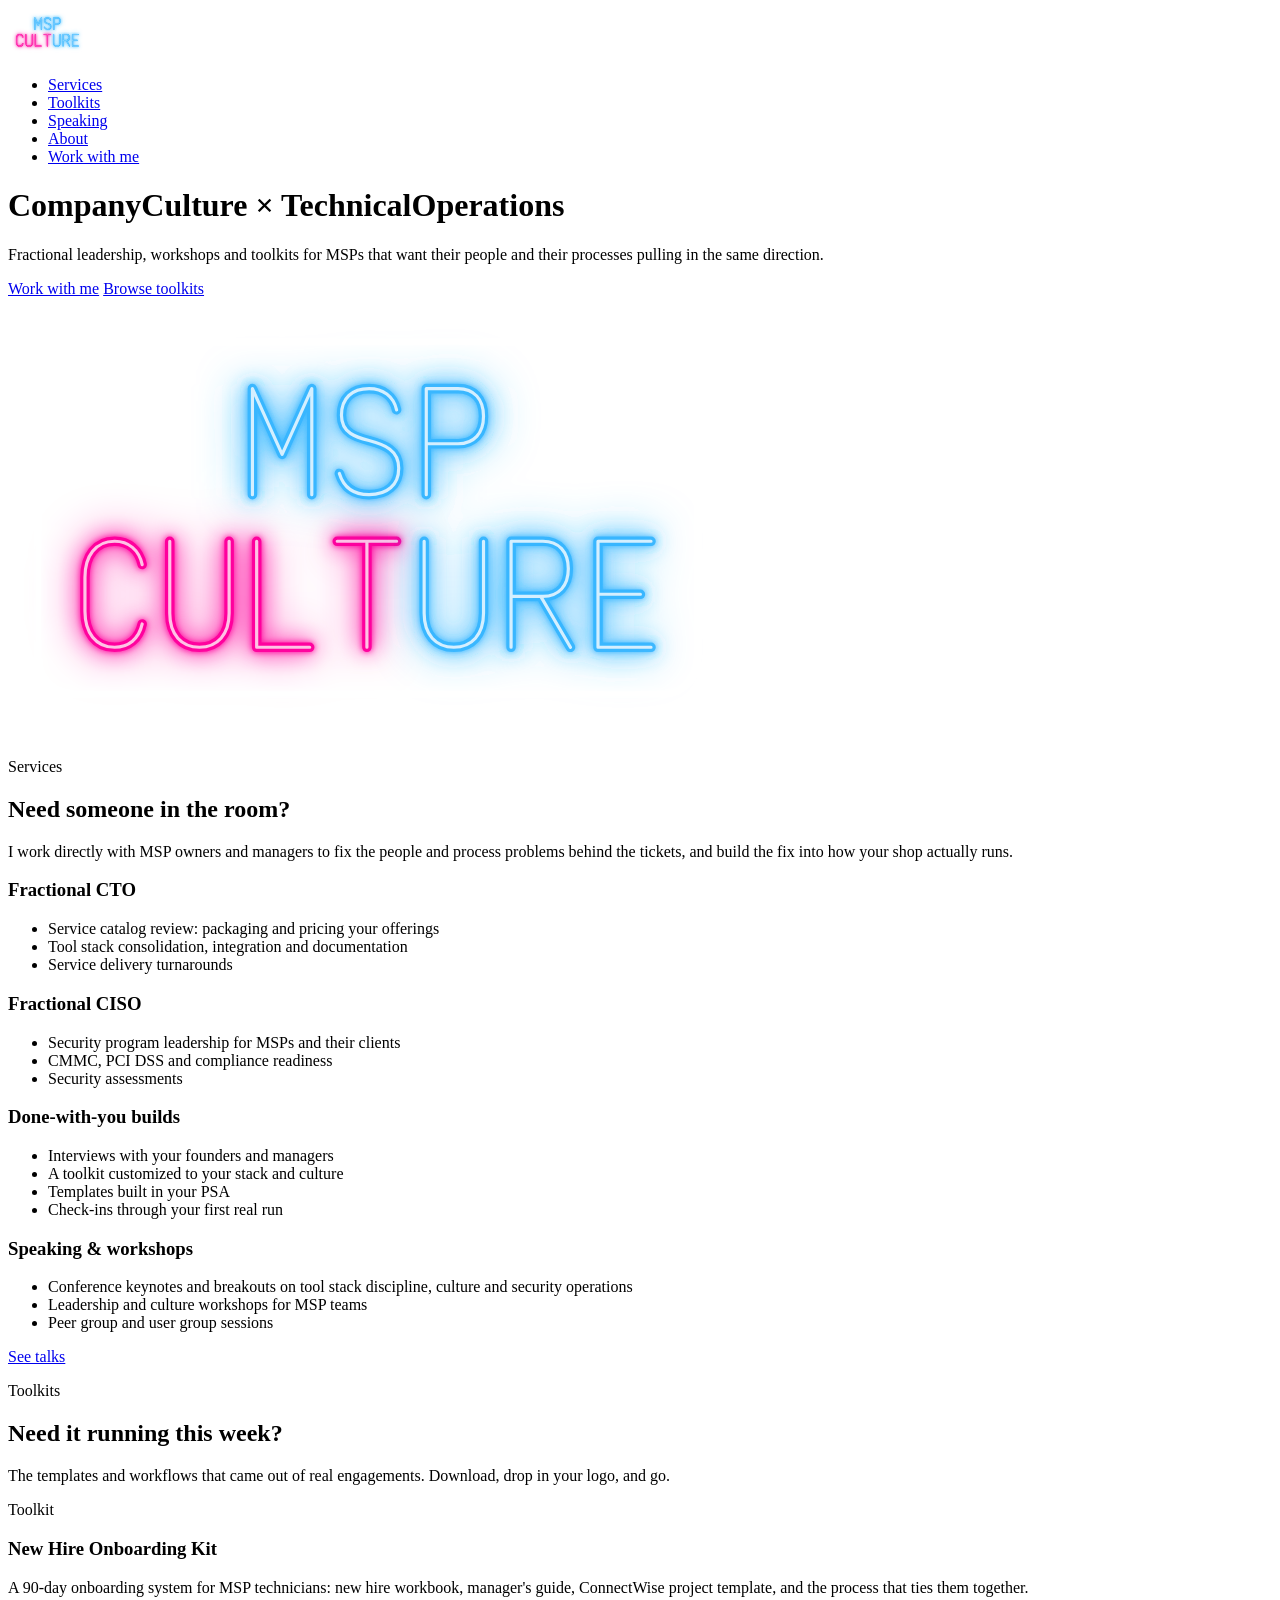
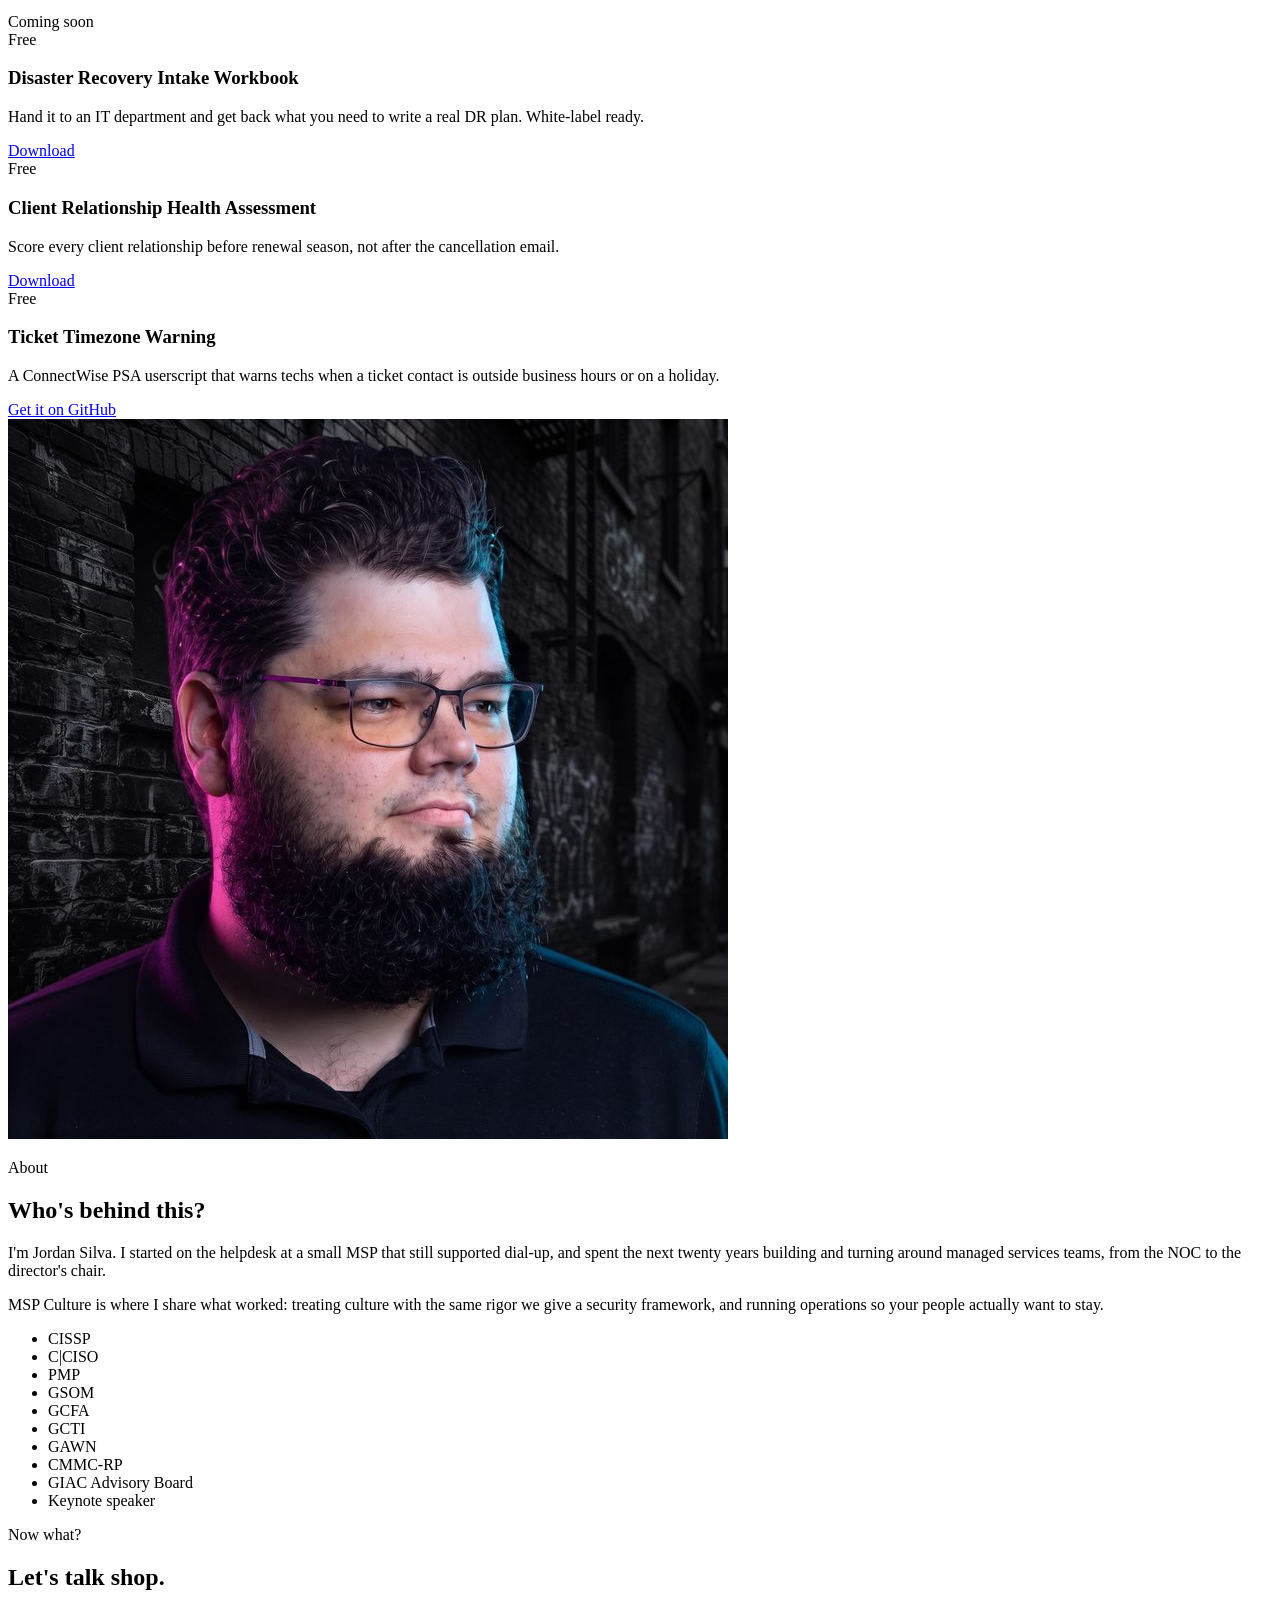
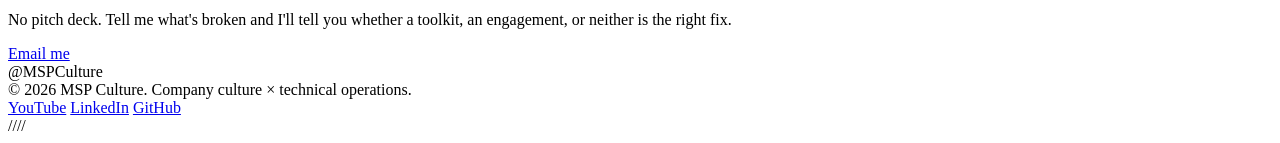
==== commit 088be2ac: "Toolkits: make Ticket Timezone Warning live Link the card to scripts/ticket-timezone-warning in the " ====
--- a/public/index.html
+++ b/public/index.html
@@ -130,7 +130,7 @@
           <span class="tag">Free</span>
           <h3>Ticket Timezone Warning</h3>
           <p>A ConnectWise PSA userscript that warns techs when a ticket contact is outside business hours or on a holiday.</p>
-          <span class="btn btn-ghost btn-sm" style="border-color:var(--hairline);color:var(--ink-muted)">Coming soon</span>
+          <a class="btn btn-ghost btn-sm" href="https://github.com/MSPCulture/msp-culture/tree/main/scripts/ticket-timezone-warning">Get it on GitHub</a>
         </article>
       </div>
     </div>
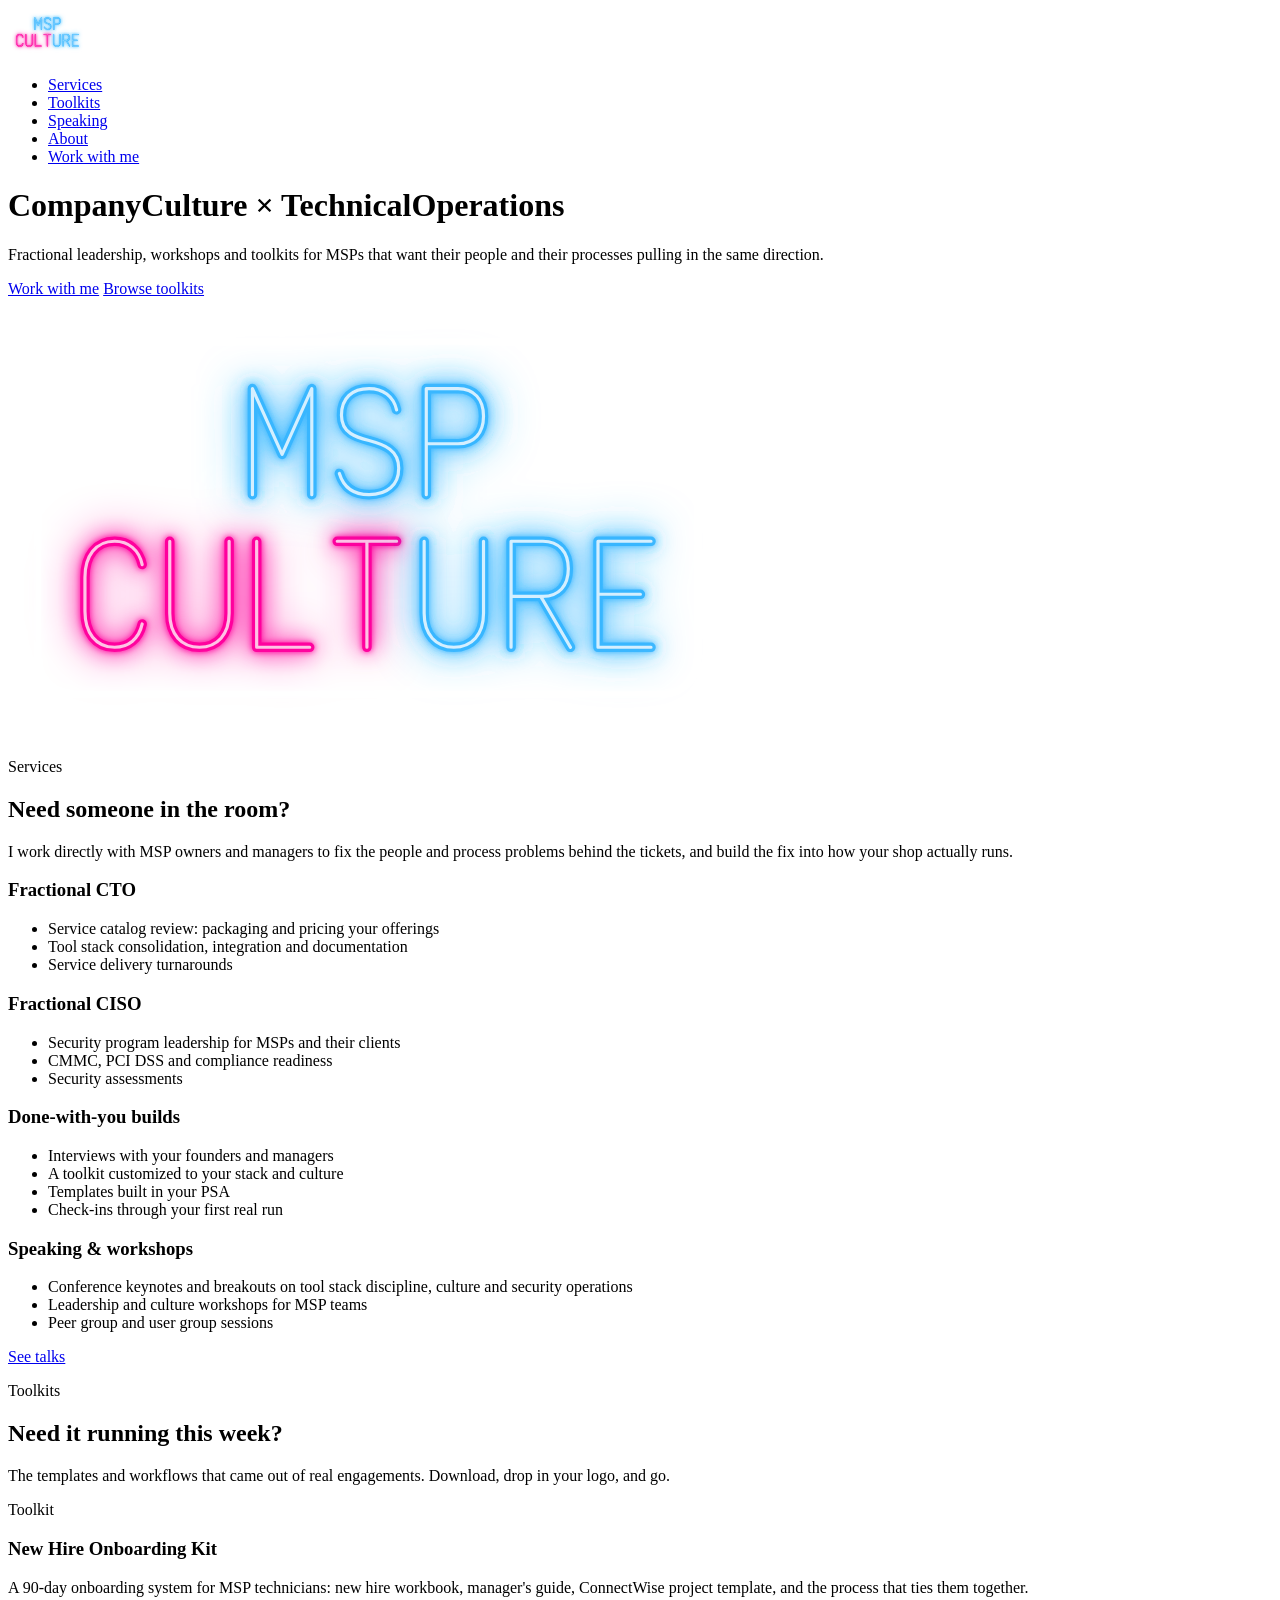
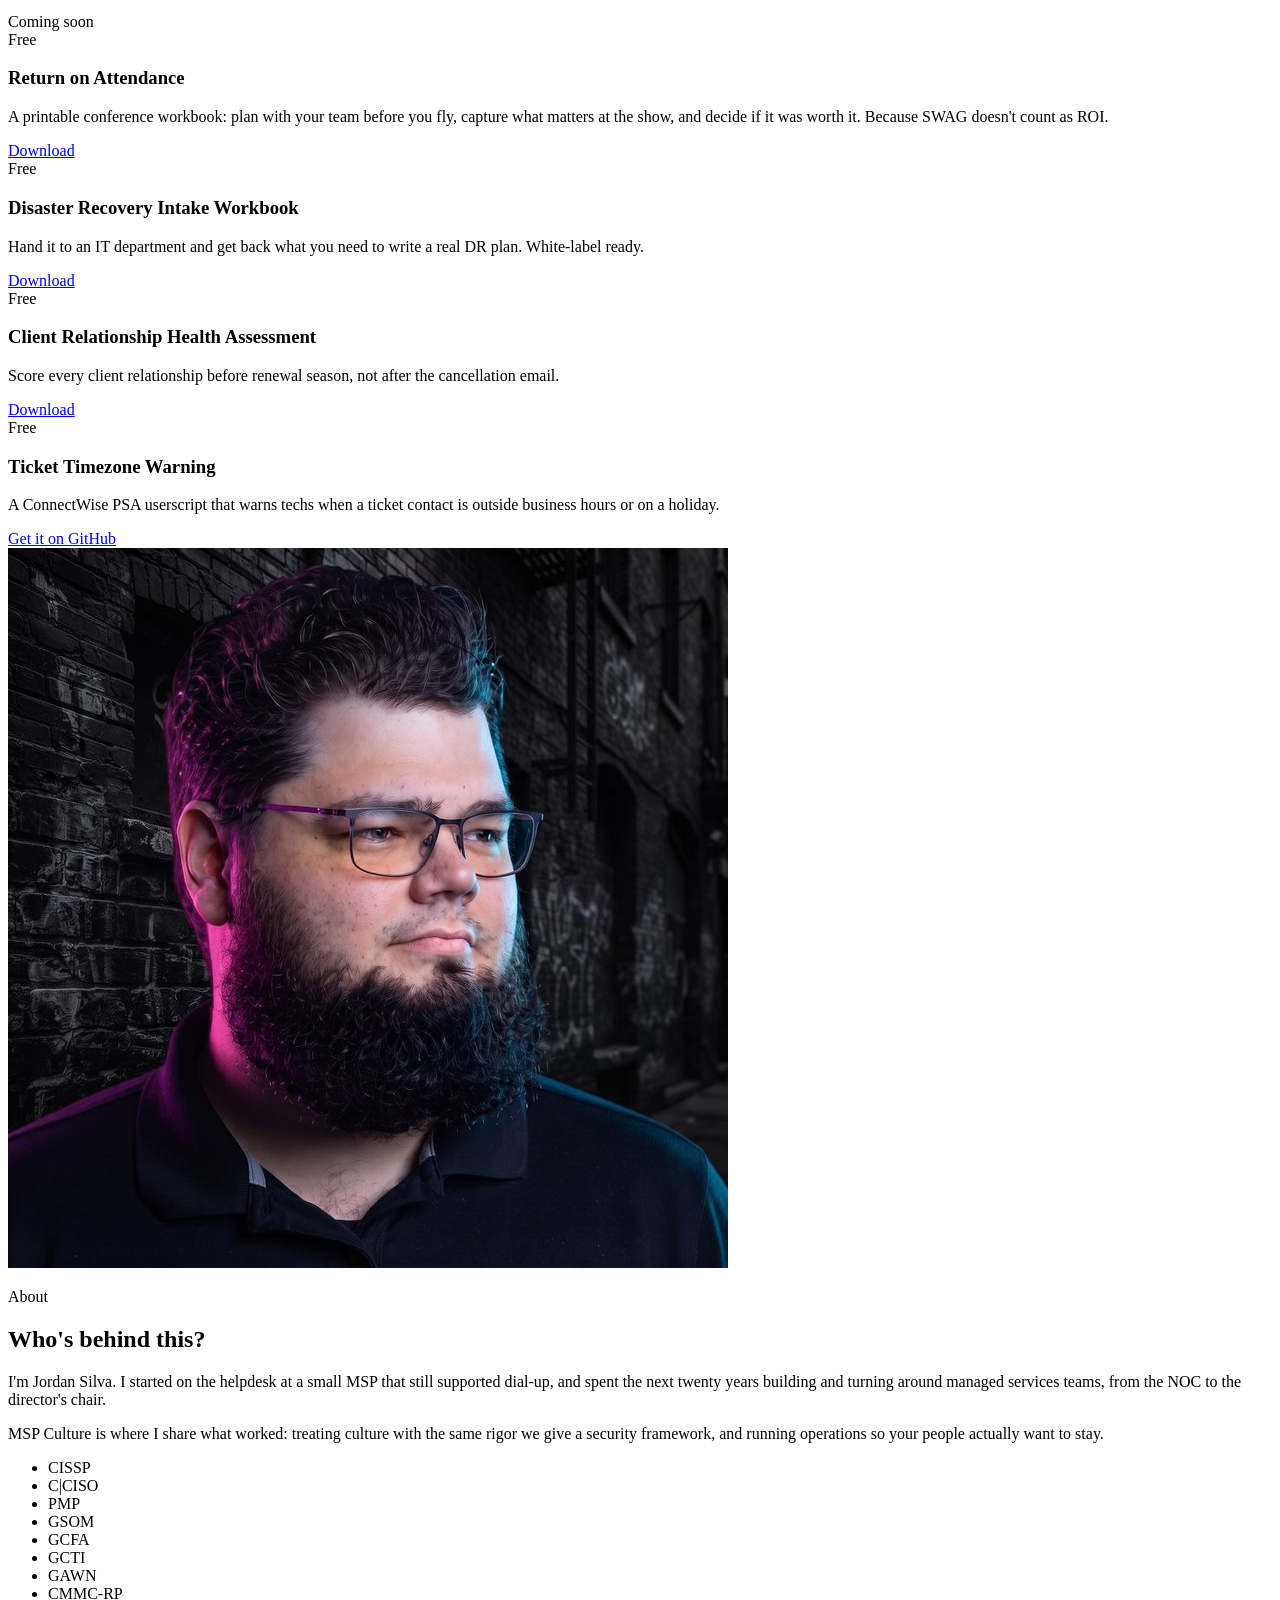
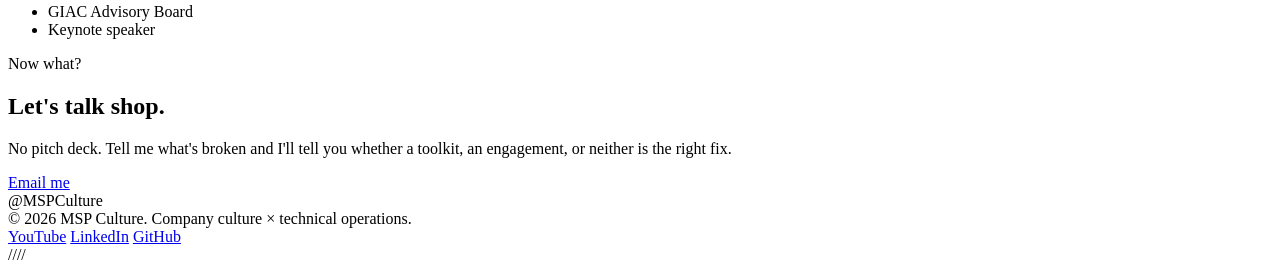
==== commit d9fb4867: "Toolkits: add Return on Attendance conference workbook Co-Authored-By: Claude Opus 5.5 <noreply@anth" ====
--- a/public/index.html
+++ b/public/index.html
@@ -116,6 +116,12 @@
         </article>
         <article class="card">
           <span class="tag">Free</span>
+          <h3>Return on Attendance</h3>
+          <p>A printable conference workbook: plan with your team before you fly, capture what matters at the show, and decide if it was worth it. Because SWAG doesn't count as ROI.</p>
+          <a class="btn btn-ghost btn-sm" href="https://github.com/MSPCulture/msp-culture/tree/main/templates/return-on-attendance">Download</a>
+        </article>
+        <article class="card">
+          <span class="tag">Free</span>
           <h3>Disaster Recovery Intake Workbook</h3>
           <p>Hand it to an IT department and get back what you need to write a real DR plan. White-label ready.</p>
           <a class="btn btn-ghost btn-sm" href="https://github.com/MSPCulture/msp-culture/tree/main/templates/disaster-recovery-intake">Download</a>
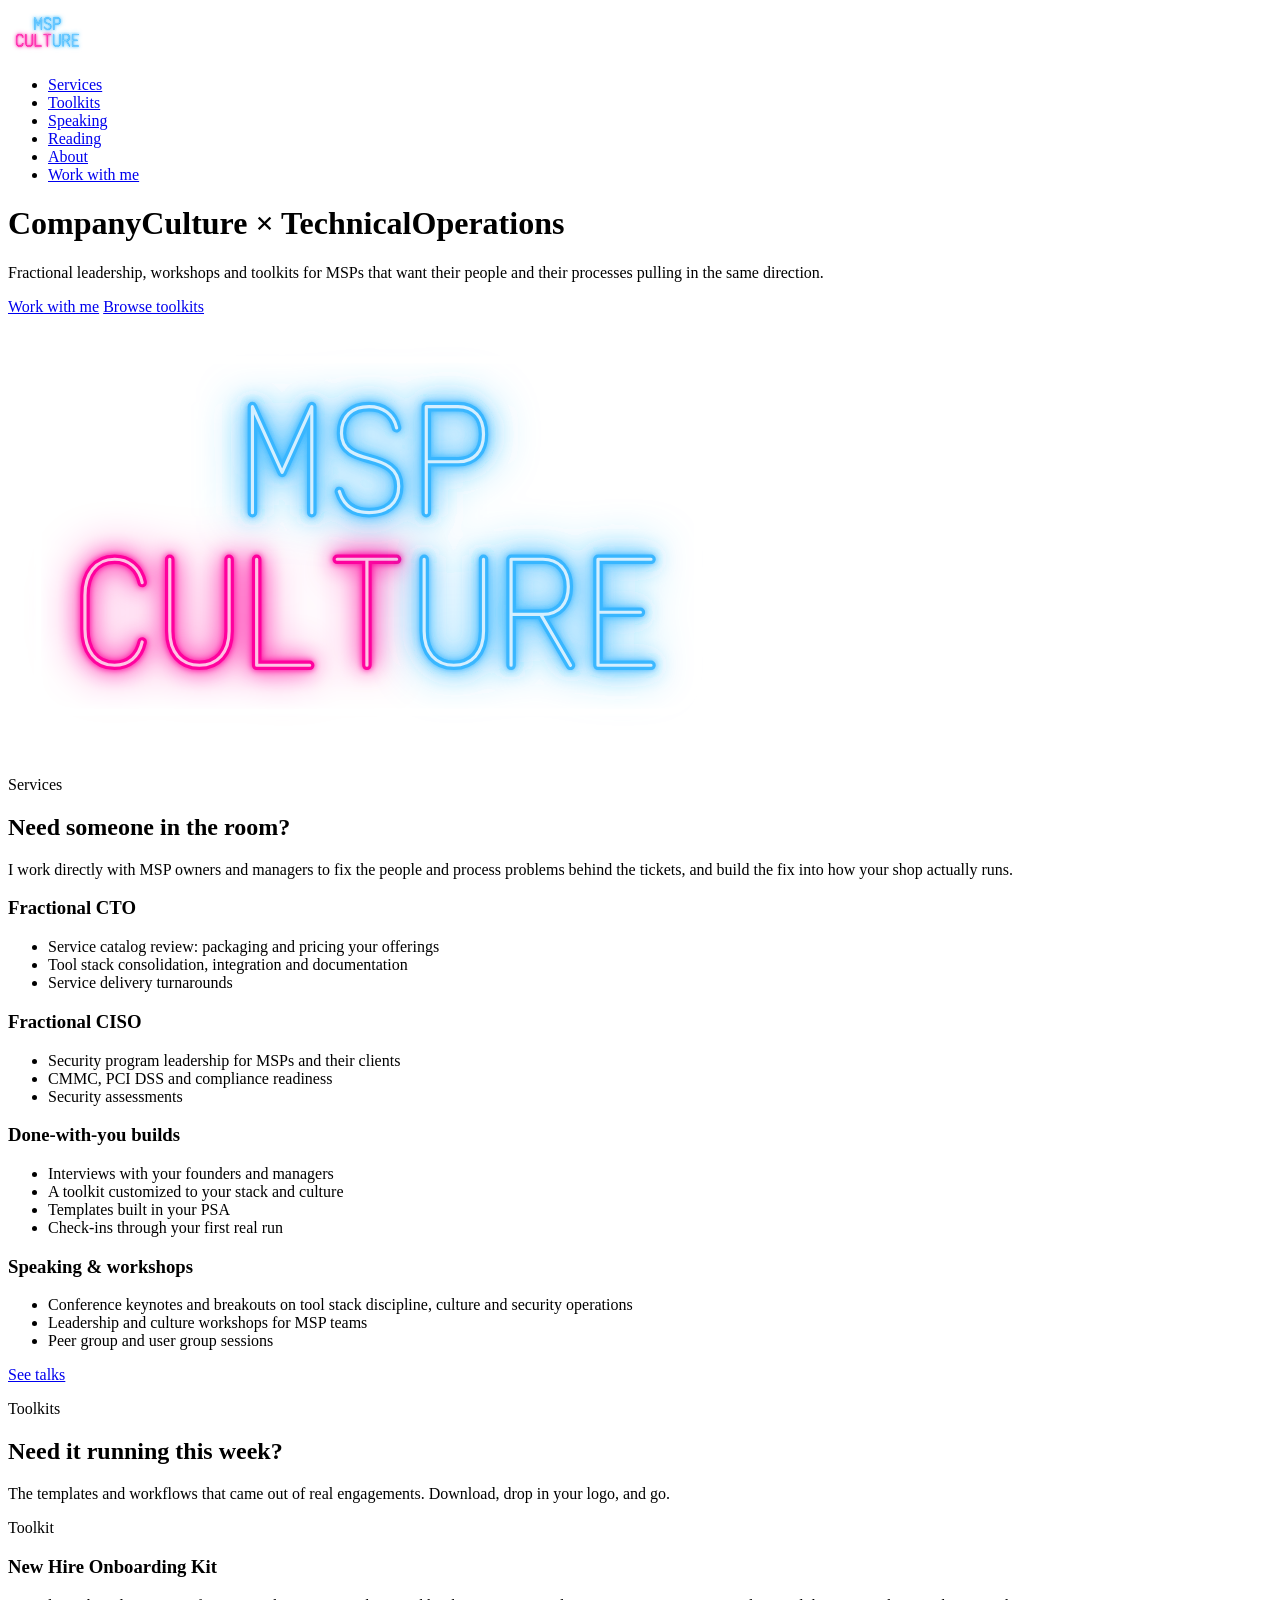
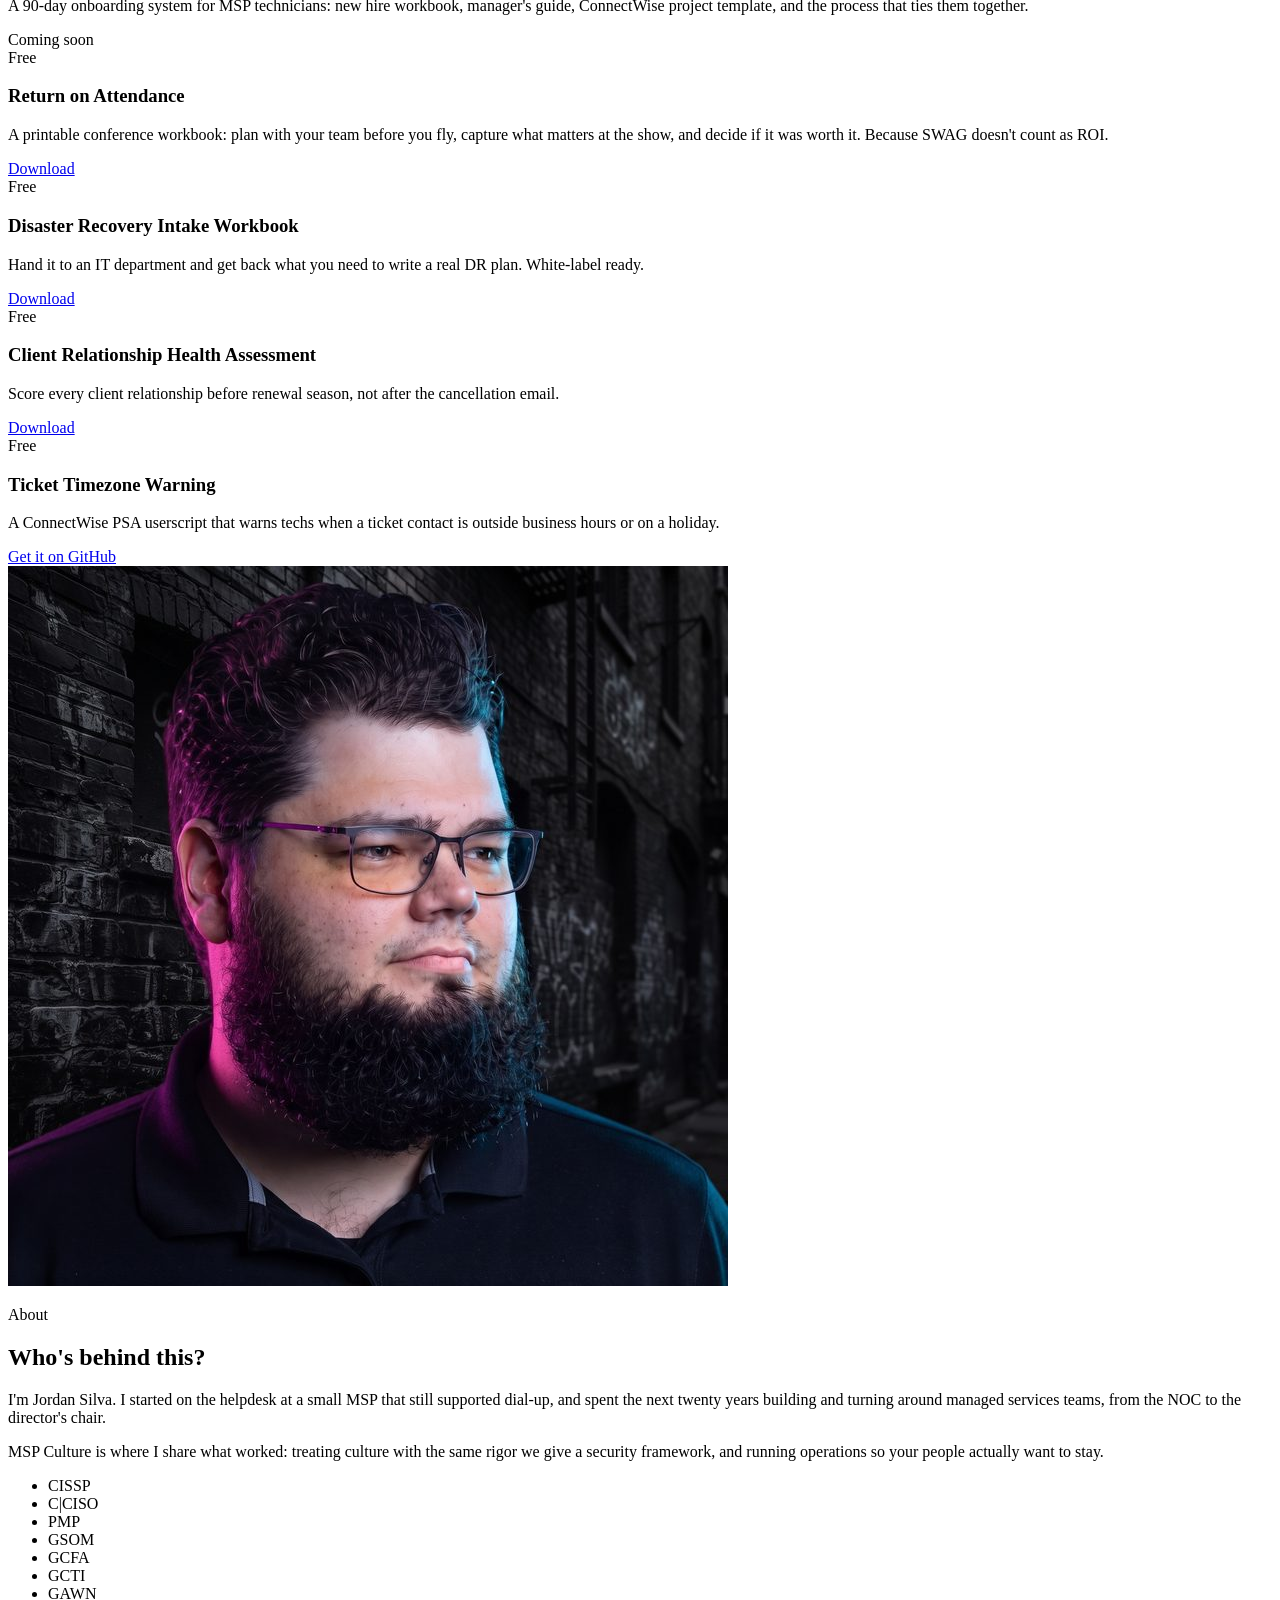
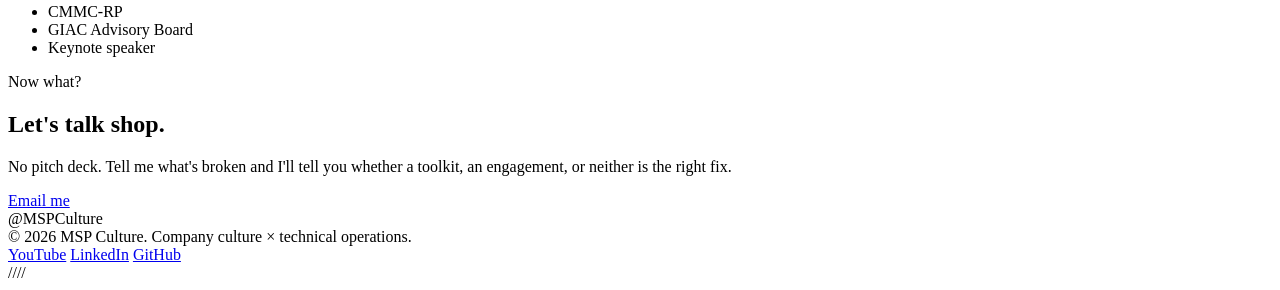
==== commit a26f895e: "Add leadership reading plan page 12-month emerging leader plan plus executive top 5 at /reading, lin" ====
--- a/public/index.html
+++ b/public/index.html
@@ -26,6 +26,7 @@
         <li><a href="#services">Services</a></li>
         <li><a href="#toolkits">Toolkits</a></li>
         <li><a href="/speaking">Speaking</a></li>
+        <li><a href="/reading">Reading</a></li>
         <li><a href="#about">About</a></li>
         <li><a class="btn btn-primary btn-sm" href="#work-with-me">Work with me</a></li>
       </ul>
